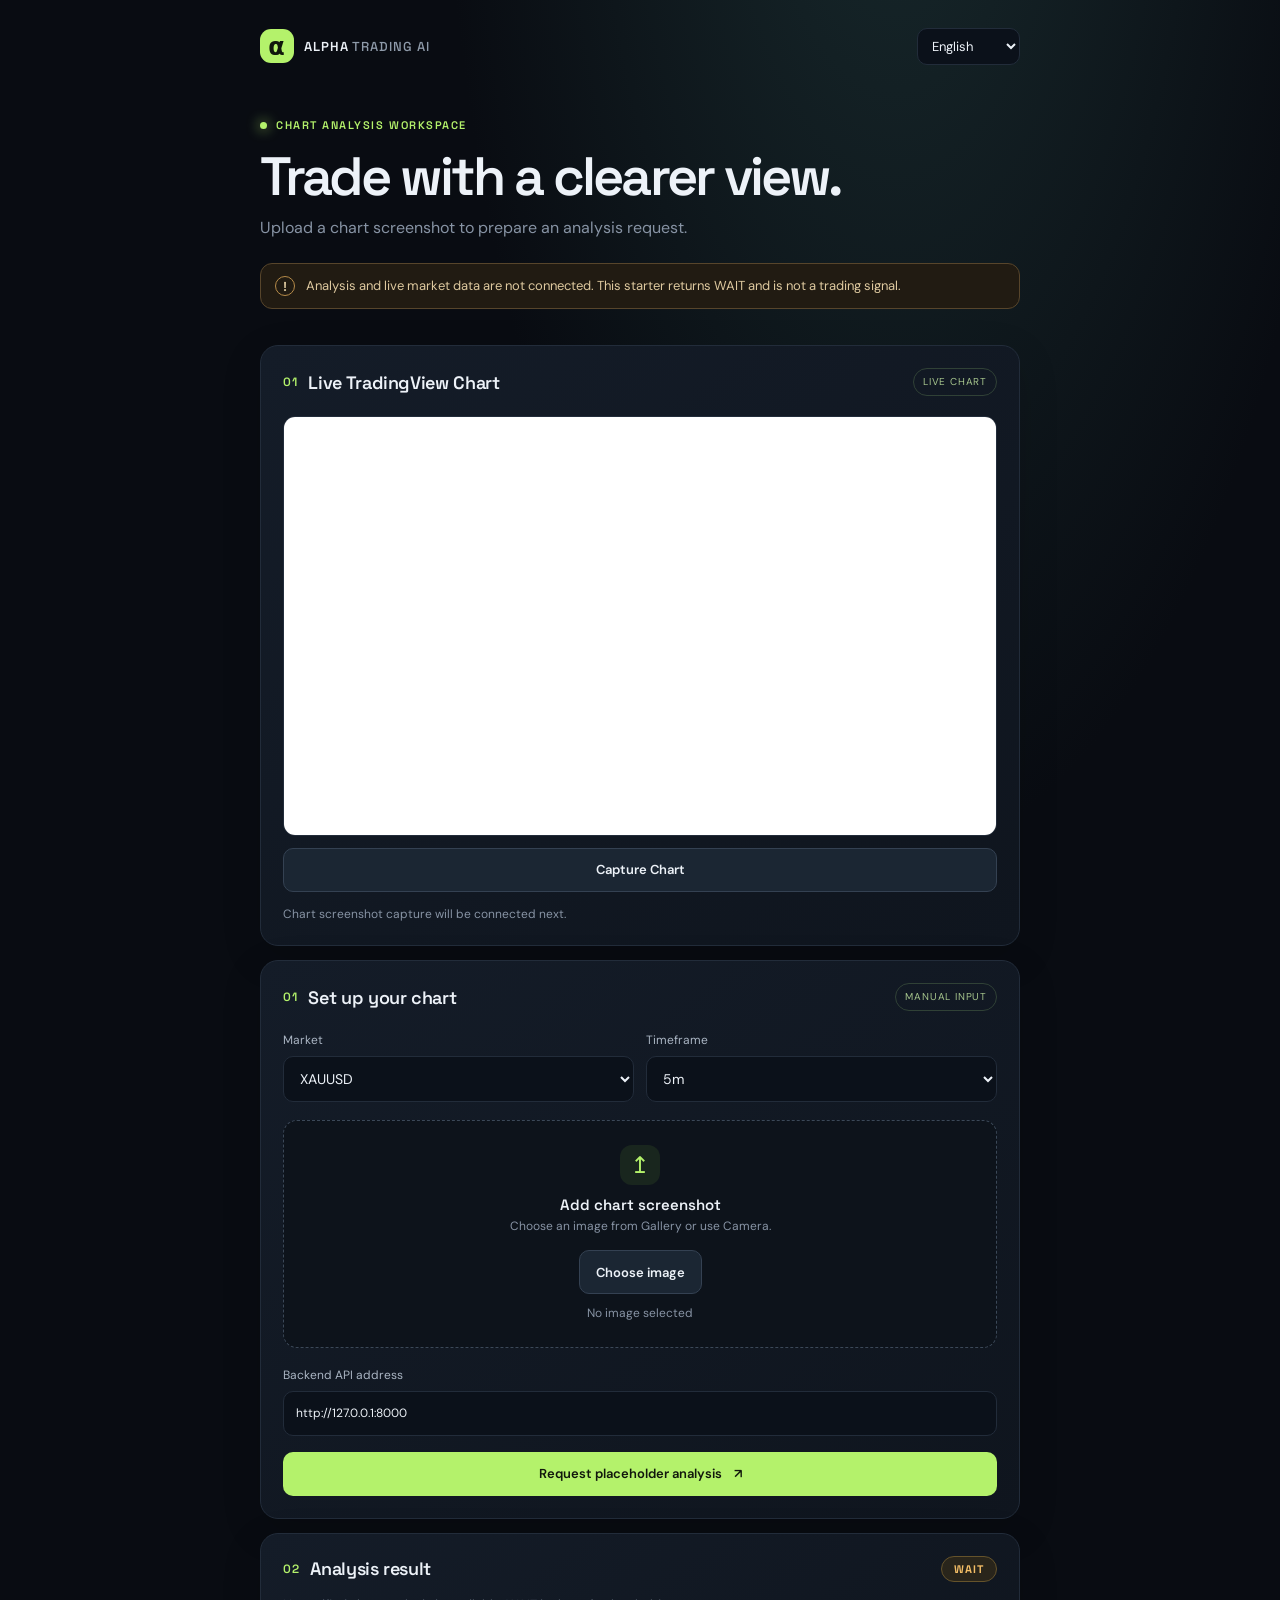
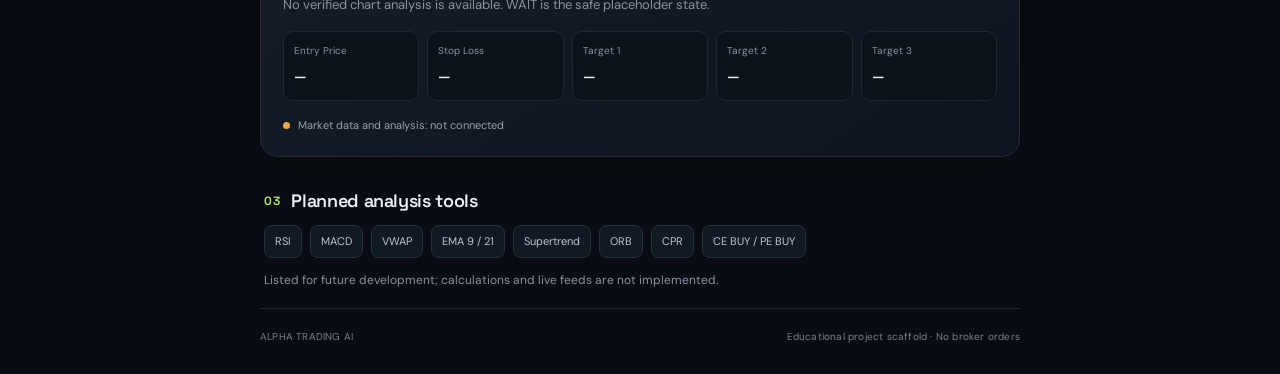
==== frontend/index.html @ 767ba47e "Add chart screenshot preview" ====
<!doctype html>
<html lang="en">
<head>
  <meta charset="utf-8">
  <meta name="viewport" content="width=device-width, initial-scale=1, viewport-fit=cover">
  <meta name="theme-color" content="#090c12">
  <meta name="description" content="ALPHA TRADING AI chart analysis starter interface">
  <title>ALPHA TRADING AI</title>
  <link rel="stylesheet" href="styles.css">
</head>
<body>
  <main class="shell">
    <header class="topbar">
      <a class="brand" href="#" aria-label="Alpha Trading AI home">
        <span class="brand-mark">α</span>
        <span>ALPHA <b>TRADING AI</b></span>
      </a>
      <label class="language-wrap">
        <span class="sr-only" data-i18n="language">Language</span>
        <select id="language" aria-label="Language">
          <option value="en">English</option>
          <option value="ta">தமிழ்</option>
        </select>
      </label>
    </header>

    <section class="hero">
      <div class="eyebrow">
        <span class="pulse"></span>
        <span data-i18n="workspace">CHART ANALYSIS WORKSPACE</span>
      </div>
      <h1 data-i18n="title">Trade with a clearer view.</h1>
      <p data-i18n="subtitle">Upload a chart screenshot to prepare an analysis request.</p>
      <div class="notice" role="note">
        <span class="notice-icon">!</span>
        <p data-i18n="disclaimer">Analysis and live market data are not connected. This starter returns WAIT and is not a trading signal.</p>
      </div>
    </section>

    <section class="panel" aria-labelledby="live-chart-title">
      <div class="section-heading">
        <div>
          <span class="step">01</span>
          <h2 id="live-chart-title">Live TradingView Chart</h2>
        </div>
        <span class="tag">LIVE CHART</span>
      </div>
      <div class="chart-frame">
        <iframe id="live-chart" title="Live TradingView Chart"
          src="https://www.tradingview.com/widgetembed/?symbol=OANDA%3AXAUUSD&interval=5&timezone=Asia%2FKolkata&theme=dark&style=1&locale=en&hide_top_toolbar=false&allow_symbol_change=false&save_image=false"
          loading="lazy" allowfullscreen></iframe>
      </div>
      <button id="capture-chart" class="button secondary" type="button" data-i18n="captureChart">
        📸 Capture Chart
      </button>
      <p id="capture-message" class="muted">Chart screenshot capture will be connected next.</p>
    </section>

    <section class="panel" aria-labelledby="setup-title">
      <div class="section-heading">
        <div>
          <span class="step">01</span>
          <h2 id="setup-title" data-i18n="setup">Set up your chart</h2>
        </div>
        <span class="tag" data-i18n="manual">MANUAL INPUT</span>
      </div>
      <div class="fields">
        <label class="field">
          <span data-i18n="market">Market</span>
          <select id="market">
            <option>XAUUSD</option>
            <option>EURUSD</option>
            <option>GBPUSD</option>
            <option>NIFTY</option>
            <option>BANKNIFTY</option>
            <option>SENSEX</option>
          </select>
        </label>
        <label class="field">
          <span data-i18n="timeframe">Timeframe</span>
          <select id="timeframe">
            <option>5m</option>
            <option>15m</option>
            <option>30m</option>
            <option>1h</option>
          </select>
        </label>
      </div>

      <div class="upload-area">
        <input id="chart-file" type="file" accept="image/png,image/jpeg,image/gif,image/webp" capture="environment" hidden>
        <div class="upload-icon" aria-hidden="true">↥</div>
        <h3 data-i18n="uploadTitle">Add chart screenshot</h3>
        <p data-i18n="uploadDesc">Choose an image from Gallery or use Camera.</p>
        <button id="choose-file" class="button secondary" type="button" data-i18n="chooseImage">Choose image</button>
        <p id="file-name" class="file-name" aria-live="polite" data-i18n="noImage">No image selected</p>
        <img id="image-preview" alt="Chart screenshot preview" hidden style="width:100%;max-height:360px;object-fit:contain;margin-top:12px;border-radius:12px;">
      </div>

      <label class="field api-field">
        <span data-i18n="apiAddress">Backend API address</span>
        <input id="api-url" type="url" value="http://127.0.0.1:8000" autocomplete="url" spellcheck="false">
      </label>
      <button id="analyze" class="button primary" type="button">
        <span data-i18n="analyze">Request placeholder analysis</span>
        <span aria-hidden="true">↗</span>
      </button>
      <p id="request-message" class="request-message" role="status" aria-live="polite"></p>
    </section>

    <section class="panel" aria-labelledby="result-title">
      <div class="section-heading">
        <div>
          <span class="step">02</span>
          <h2 id="result-title" data-i18n="result">Analysis result</h2>
        </div>
        <span id="signal" class="signal">WAIT</span>
      </div>
      <p id="result-note" class="result-note" data-i18n="waitNote">No verified chart analysis is available. WAIT is the safe placeholder state.</p>
      <div class="levels">
        <div><span data-i18n="entry">Entry Price</span><strong id="entry">—</strong></div>
        <div><span data-i18n="stop">Stop Loss</span><strong id="stop">—</strong></div>
        <div><span data-i18n="target1">Target 1</span><strong id="target1">—</strong></div>
        <div><span data-i18n="target2">Target 2</span><strong id="target2">—</strong></div>
        <div><span data-i18n="target3">Target 3</span><strong id="target3">—</strong></div>
      </div>
      <div class="connection-state">
        <span class="state-dot"></span>
        <span data-i18n="notConnected">Market data and analysis: not connected</span>
      </div>
    </section>

    <section class="features">
      <div class="section-heading">
        <div>
          <span class="step">03</span>
          <h2 data-i18n="planned">Planned analysis tools</h2>
        </div>
      </div>
      <div class="feature-list">
        <span>RSI</span>
        <span>MACD</span>
        <span>VWAP</span>
        <span>EMA 9 / 21</span>
        <span>Supertrend</span>
        <span>ORB</span>
        <span>CPR</span>
        <span data-i18n="options">CE BUY / PE BUY</span>
      </div>
      <p class="muted" data-i18n="plannedNote">Listed for future development; calculations and live feeds are not implemented.</p>
    </section>

    <footer>
      <span>ALPHA TRADING AI</span>
      <span data-i18n="footer">Educational project scaffold · No broker orders</span>
    </footer>
  </main>
  <script src="app.js"></script>
</body>
</html>
---- frontend/styles.css ----
@import url('https://fonts.googleapis.com/css2?family=DM+Sans:wght@400;500;600;700&family=Space+Grotesk:wght@400;500;600;700&display=swap');

:root {
  color-scheme: dark;
  --bg: #090c12;
  --line: #222c3a;
  --text: #edf2f8;
  --muted: #8793a4;
  --accent: #b4f26b;
  --warning: #f2bd66;
  --font: 'DM Sans', system-ui, sans-serif;
  --display: 'Space Grotesk', var(--font);
}

* { box-sizing: border-box; }
body { min-height: 100vh; margin: 0; color: var(--text); background: radial-gradient(ellipse at 70% -15%, #182a2d 0, transparent 36%), var(--bg); font: 15px/1.55 var(--font); }
.shell { width: min(100% - 32px, 760px); margin: 0 auto; padding: 22px 0 30px; }
.topbar { height: 48px; display: flex; align-items: center; justify-content: space-between; }
.brand { display: flex; gap: 10px; align-items: center; color: var(--text); text-decoration: none; font: 600 13px var(--display); letter-spacing: .07em; }
.brand b { color: #8f9baa; font-weight: 500; }
.brand-mark { display: grid; place-items: center; width: 34px; height: 34px; border-radius: 11px; background: var(--accent); color: #10170c; font: 700 24px var(--display); }
select, input { width: 100%; padding: 12px; color: var(--text); background: #0b111a; border: 1px solid var(--line); border-radius: 10px; font: inherit; outline: none; }
select:focus, input:focus, button:focus-visible { border-color: var(--accent); outline: 2px solid #b4f26b44; outline-offset: 2px; }
.language-wrap select { width: auto; padding: 8px 30px 8px 10px; font-size: 13px; }
.hero { padding: 48px 0 22px; }
.eyebrow { display: flex; align-items: center; gap: 9px; color: var(--accent); font: 600 11px var(--display); letter-spacing: .14em; }
.pulse { width: 7px; height: 7px; background: var(--accent); border-radius: 50%; box-shadow: 0 0 13px var(--accent); }
h1, h2, h3, p { margin-top: 0; }
h1 { max-width: 620px; margin: 16px 0 10px; font: 600 clamp(34px, 7vw, 54px)/1.08 var(--display); letter-spacing: -.055em; }
.hero > p { margin-bottom: 22px; color: var(--muted); font-size: 16px; }
.notice { display: flex; gap: 11px; align-items: flex-start; padding: 12px 14px; color: #dec99f; background: #211b12; border: 1px solid #57452b; border-radius: 12px; font-size: 13px; }
.notice p { margin: 0; }
.notice-icon { display: grid; flex: 0 0 20px; place-items: center; height: 20px; border: 1px solid #b68b49; border-radius: 50%; font-weight: 700; }
.panel { margin: 14px 0; padding: 22px; background: linear-gradient(145deg, #141c28, #0f151e); border: 1px solid var(--line); border-radius: 18px; box-shadow: 0 12px 40px #0002; }
.section-heading { display: flex; align-items: center; justify-content: space-between; gap: 12px; margin-bottom: 20px; }
.section-heading > div { display: flex; align-items: center; gap: 11px; }
.section-heading h2 { margin: 0; font: 600 18px var(--display); letter-spacing: -.02em; }
.step { color: var(--accent); font: 600 12px var(--display); letter-spacing: .06em; }
.tag { padding: 5px 9px; color: #a6c58d; border: 1px solid #304136; border-radius: 20px; font-size: 10px; letter-spacing: .08em; }
.fields { display: grid; grid-template-columns: 1fr 1fr; gap: 12px; }
.field { display: grid; gap: 7px; color: #aab5c3; font-size: 12px; }
.field select, .field input { font-size: 14px; }
.upload-area { margin: 18px 0; padding: 24px 16px; text-align: center; background: #0d131b; border: 1px dashed #3b4858; border-radius: 14px; }
.upload-icon { display: grid; place-items: center; width: 40px; height: 40px; margin: 0 auto 10px; color: var(--accent); background: #19261e; border-radius: 12px; font-size: 23px; }
.upload-area h3 { margin: 0 0 3px; font: 600 15px var(--display); }
.upload-area > p { margin: 0 0 14px; color: var(--muted); font-size: 12px; }
.button { min-height: 44px; padding: 0 16px; border: 0; border-radius: 10px; font: 600 13px var(--font); cursor: pointer; }
.secondary { color: var(--text); background: #1b2633; border: 1px solid #344152; }
.primary { display: flex; width: 100%; align-items: center; justify-content: center; gap: 12px; margin-top: 16px; color: #11170c; background: var(--accent); }
.primary:disabled { opacity: .65; cursor: wait; }
.file-name { margin: 10px 0 0 !important; overflow-wrap: anywhere; }
.api-field { margin-top: 16px; }
.api-field input { font-size: 12px; }
.request-message { margin: 8px 0 0; color: var(--warning); font-size: 12px; }
.request-message:empty { display: none; }
.signal { padding: 5px 12px; color: var(--warning); background: #29251b; border: 1px solid #65532b; border-radius: 20px; font: 700 11px var(--display); letter-spacing: .1em; }
.result-note { margin: -7px 0 16px; color: var(--muted); font-size: 13px; }
.levels { display: grid; grid-template-columns: repeat(5, 1fr); gap: 8px; }
.levels > div { min-width: 0; padding: 12px 10px; background: #0c121a; border: 1px solid #1e2935; border-radius: 10px; }
.levels span { display: block; margin-bottom: 7px; color: var(--muted); font-size: 10px; line-height: 1.4; }
.levels strong { font: 600 14px var(--display); }
.connection-state { display: flex; align-items: center; gap: 8px; margin-top: 16px; color: #94a0ad; font-size: 11px; }
.state-dot { width: 7px; height: 7px; background: #e8a94b; border-radius: 50%; }
.features { padding: 18px 4px; }
.features .section-heading { margin-bottom: 13px; }
.feature-list { display: flex; flex-wrap: wrap; gap: 8px; }
.feature-list span { padding: 7px 10px; color: #bbc6d2; background: #111923; border: 1px solid #26313e; border-radius: 8px; font-size: 11px; }
.muted { margin: 13px 0 0; color: var(--muted); font-size: 12px; }
footer { display: flex; justify-content: space-between; gap: 10px; padding-top: 20px; color: #758191; border-top: 1px solid #202834; font-size: 10px; letter-spacing: .02em; }
.sr-only { position: absolute; width: 1px; height: 1px; padding: 0; margin: -1px; overflow: hidden; clip: rect(0, 0, 0, 0); white-space: nowrap; border: 0; }

@media (max-width: 560px) {
  .shell { width: min(100% - 24px, 760px); padding-top: 12px; }
  .hero { padding-top: 38px; }
  .panel { padding: 17px; border-radius: 15px; }
  .section-heading h2 { font-size: 16px; }
  .fields { gap: 9px; }
  .levels { grid-template-columns: repeat(2, 1fr); }
  .levels > div:last-child { grid-column: span 2; }
  footer { flex-direction: column; }
  .upload-area { padding: 21px 12px; }
}

@media (prefers-reduced-motion: no-preference) {
  button { transition: filter .15s, transform .15s; }
  button:hover { filter: brightness(1.08); }
  button:active { transform: translateY(1px); }
}

/* Live TradingView chart */
.chart-frame {
  width: 100%;
  height: 420px;
  overflow: hidden;
  border: 1px solid var(--line);
  border-radius: 12px;
  background: #0b111a;
}
.chart-frame iframe {
  width: 100%;
  height: 100%;
  border: 0;
}
#capture-chart {
  width: 100%;
  margin-top: 12px;
}
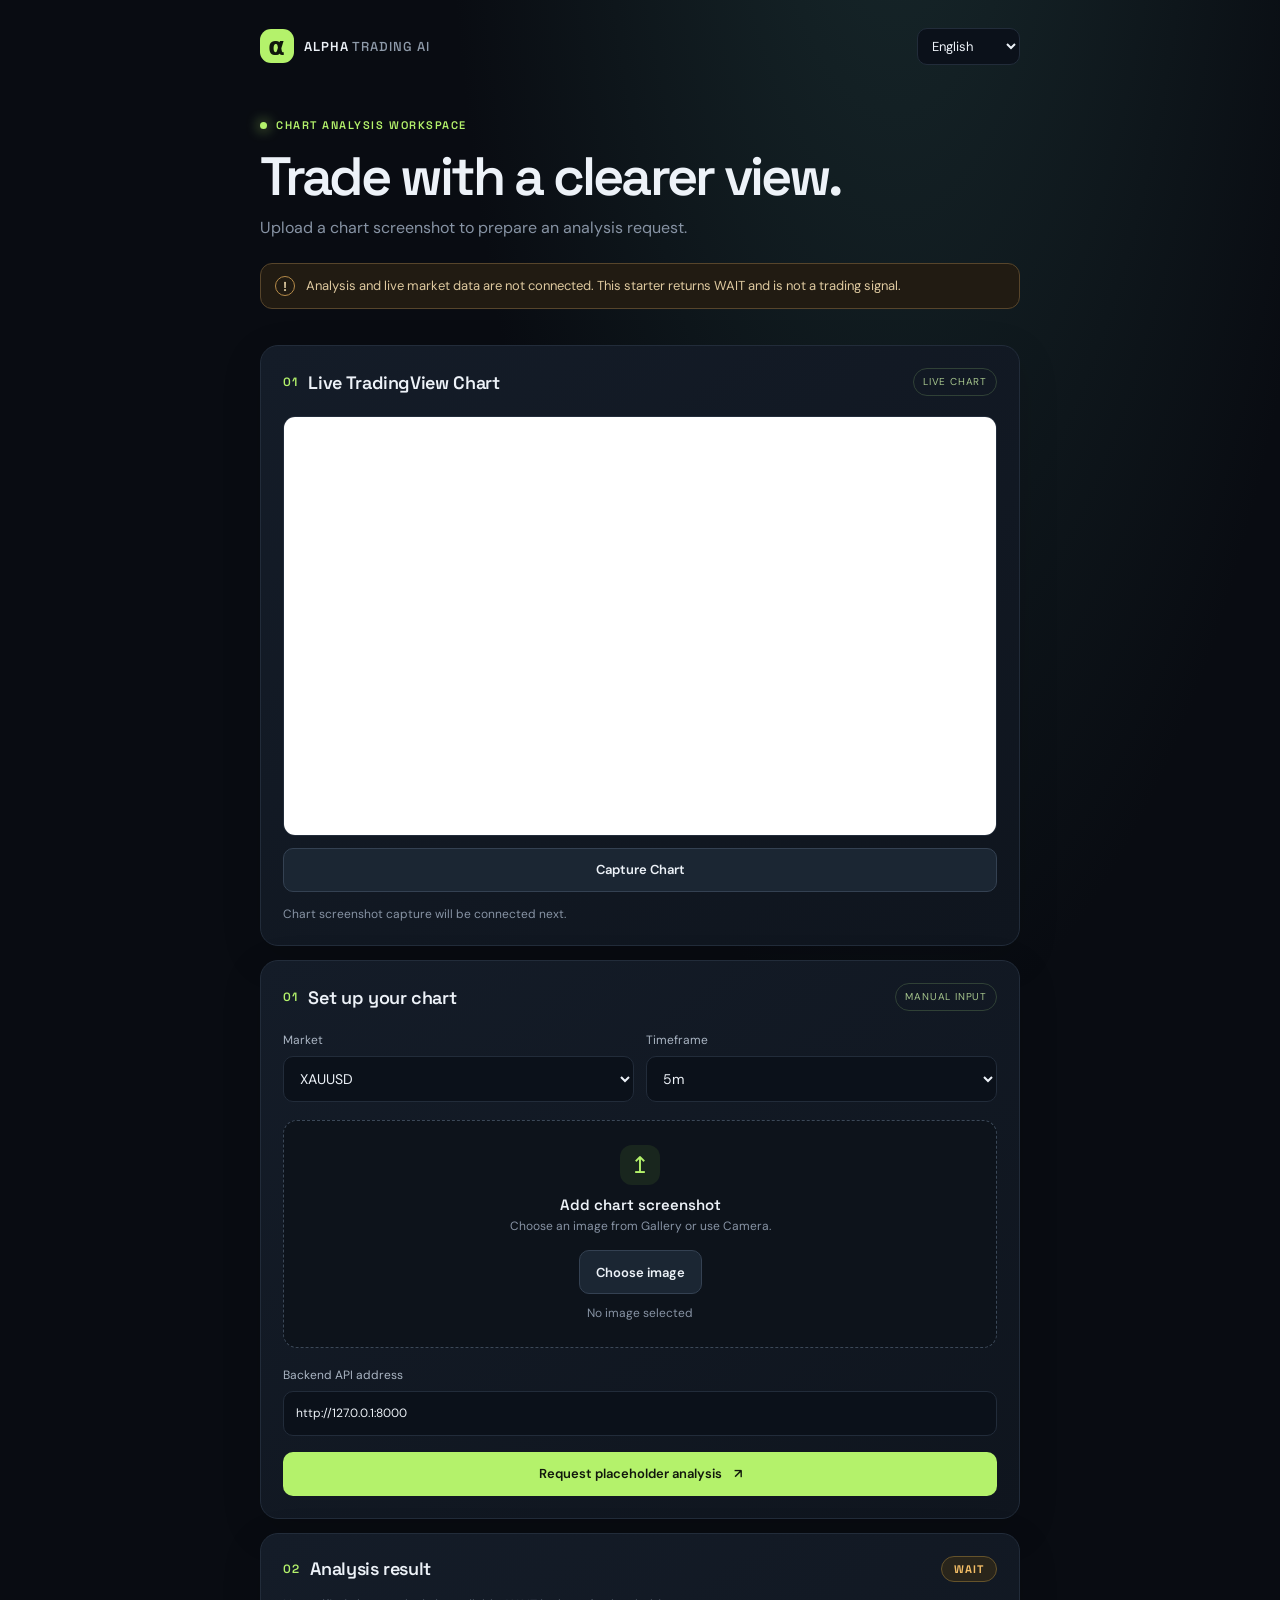
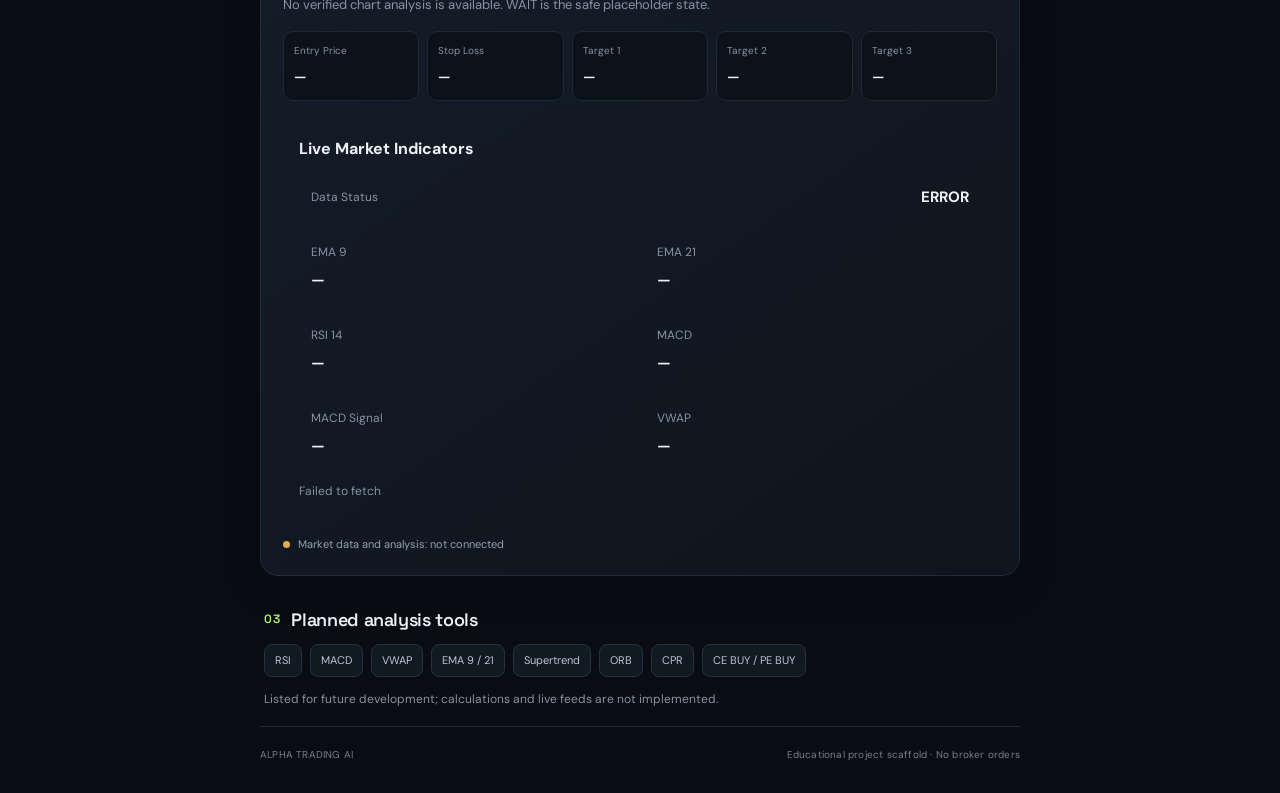
==== commit 2a80e8c5: "Add live market indicators dashboard" ====
--- a/frontend/index.html
+++ b/frontend/index.html
@@ -124,6 +124,22 @@
         <div><span data-i18n="target2">Target 2</span><strong id="target2">—</strong></div>
         <div><span data-i18n="target3">Target 3</span><strong id="target3">—</strong></div>
       </div>
+      <div class="live-indicators" aria-live="polite">
+        <h3>Live Market Indicators</h3>
+        <div class="indicator-status">
+          <span>Data Status</span>
+          <strong id="market-status">NOT CHECKED</strong>
+        </div>
+        <div class="indicator-grid">
+          <div><span>EMA 9</span><strong id="ema9">—</strong></div>
+          <div><span>EMA 21</span><strong id="ema21">—</strong></div>
+          <div><span>RSI 14</span><strong id="rsi14">—</strong></div>
+          <div><span>MACD</span><strong id="macd">—</strong></div>
+          <div><span>MACD Signal</span><strong id="macd-signal">—</strong></div>
+          <div><span>VWAP</span><strong id="vwap">—</strong></div>
+        </div>
+        <p id="market-data-note" class="muted">Waiting for market data...</p>
+      </div>
       <div class="connection-state">
         <span class="state-dot"></span>
         <span data-i18n="notConnected">Market data and analysis: not connected</span>
--- a/frontend/styles.css
+++ b/frontend/styles.css
@@ -105,3 +105,59 @@
   width: 100%;
   margin-top: 12px;
 }
+
+.live-indicators {
+  margin: 20px 0;
+  padding: 16px;
+  border: 1px solid var(--border);
+  border-radius: 14px;
+  background: var(--panel);
+}
+
+.live-indicators h3 {
+  margin: 0 0 14px;
+  font-size: 16px;
+}
+
+.indicator-status {
+  display: flex;
+  justify-content: space-between;
+  align-items: center;
+  padding: 10px 12px;
+  margin-bottom: 12px;
+  border-radius: 9px;
+  background: var(--surface);
+}
+
+.indicator-grid {
+  display: grid;
+  grid-template-columns: repeat(2, minmax(0, 1fr));
+  gap: 10px;
+}
+
+.indicator-grid > div {
+  display: flex;
+  flex-direction: column;
+  gap: 7px;
+  padding: 12px;
+  border-radius: 9px;
+  background: var(--surface);
+}
+
+.indicator-grid span,
+.indicator-status span {
+  color: var(--muted);
+  font-size: 12px;
+}
+
+.indicator-grid strong,
+.indicator-status strong {
+  font-size: 15px;
+  overflow-wrap: anywhere;
+}
+
+#market-data-note {
+  margin: 12px 0 0;
+  font-size: 12px;
+  line-height: 1.5;
+}
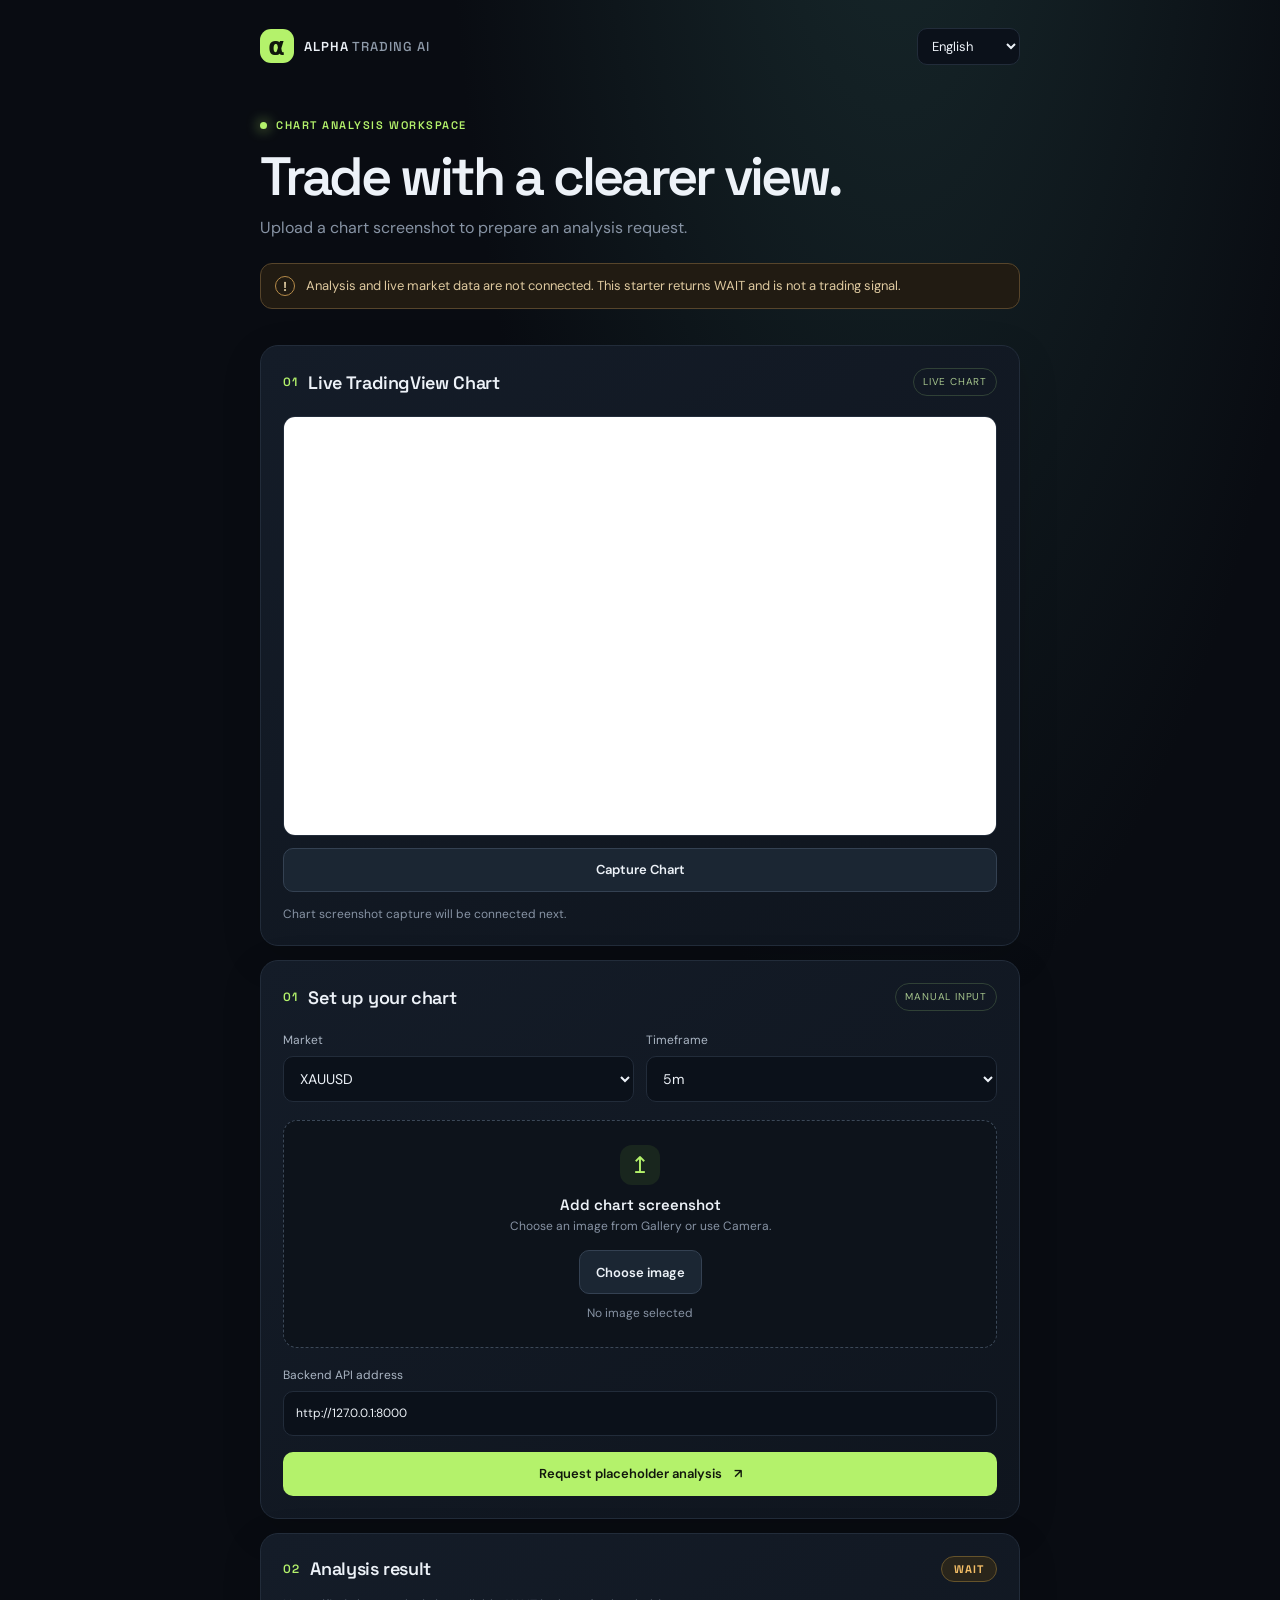
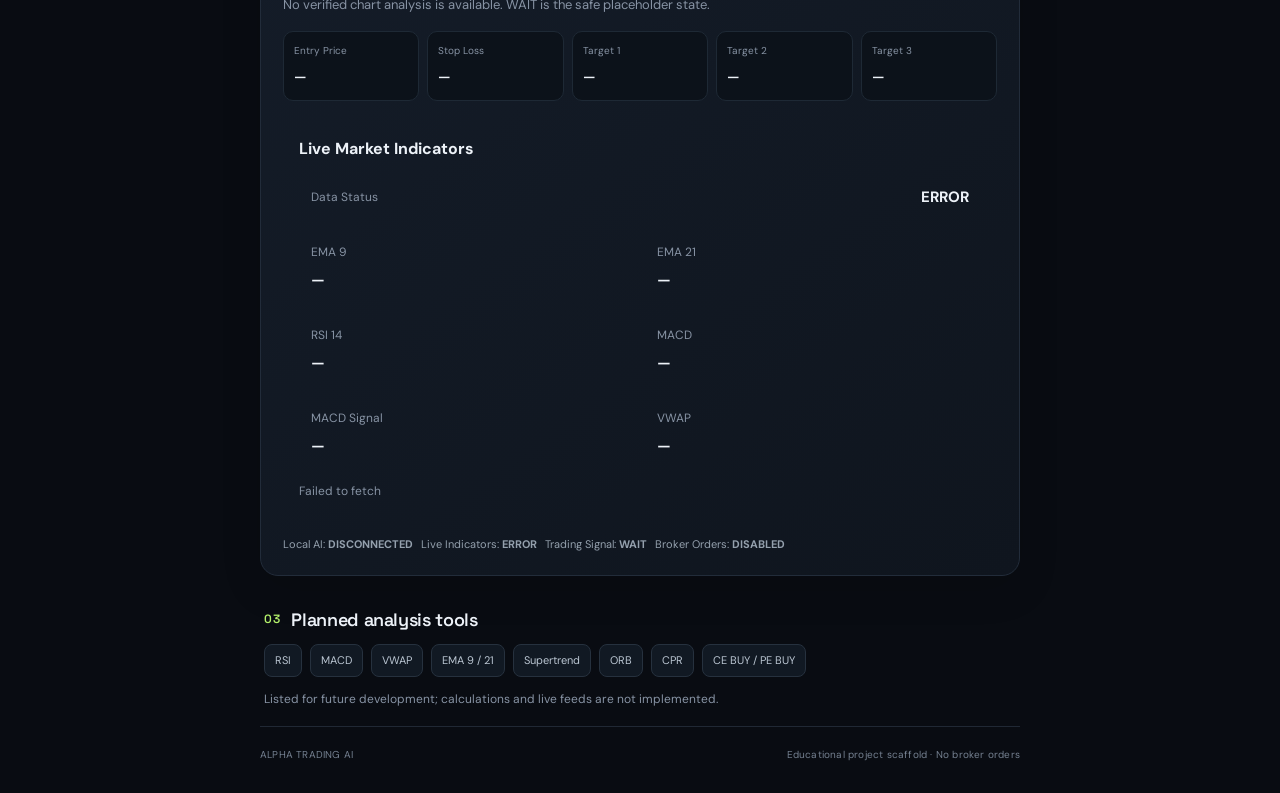
==== commit 96f37005: "Add live connection status panel" ====
--- a/frontend/index.html
+++ b/frontend/index.html
@@ -141,8 +141,10 @@
         <p id="market-data-note" class="muted">Waiting for market data...</p>
       </div>
       <div class="connection-state">
-        <span class="state-dot"></span>
-        <span data-i18n="notConnected">Market data and analysis: not connected</span>
+        <div>Local AI: <strong id="local-ai-status">CHECKING</strong></div>
+        <div>Live Indicators: <strong id="live-ai-status">NOT CHECKED</strong></div>
+        <div>Trading Signal: <strong id="signal-status">WAIT</strong></div>
+        <div>Broker Orders: <strong id="broker-status">DISABLED</strong></div>
       </div>
     </section>
 
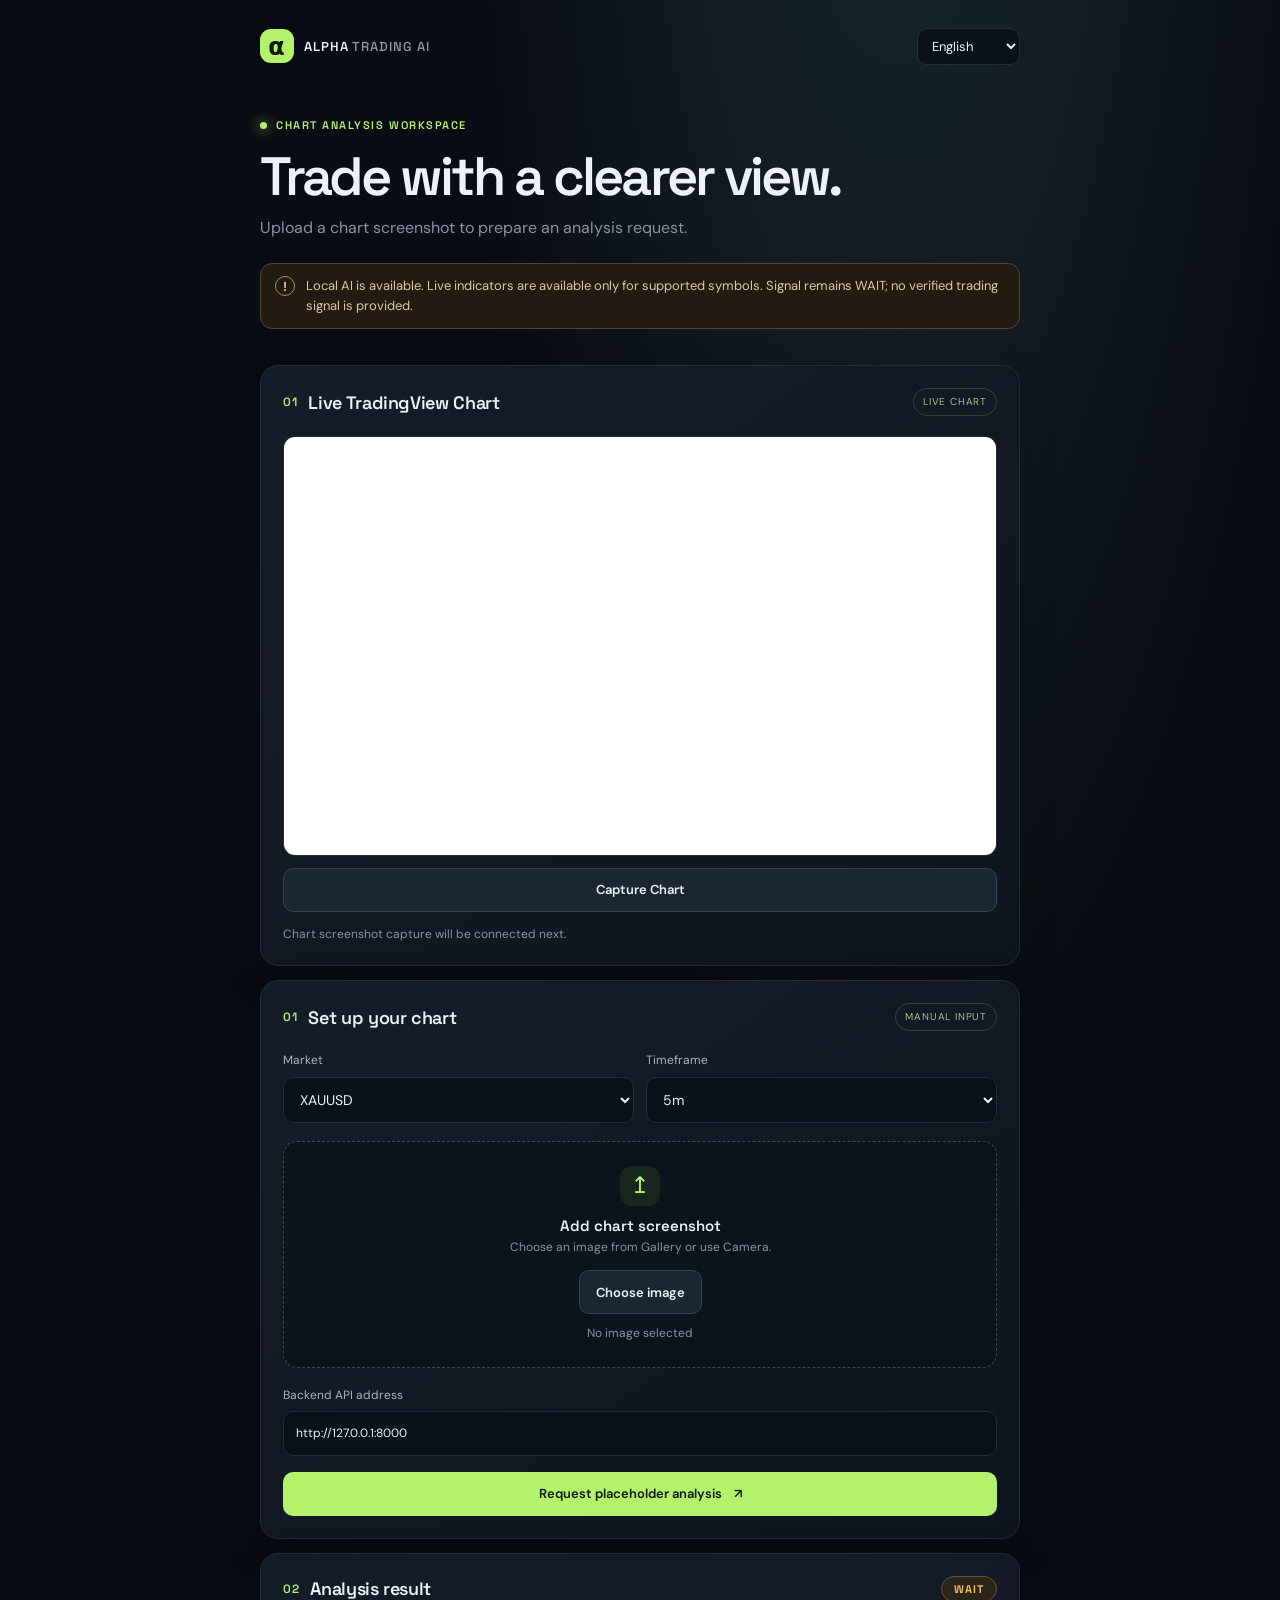
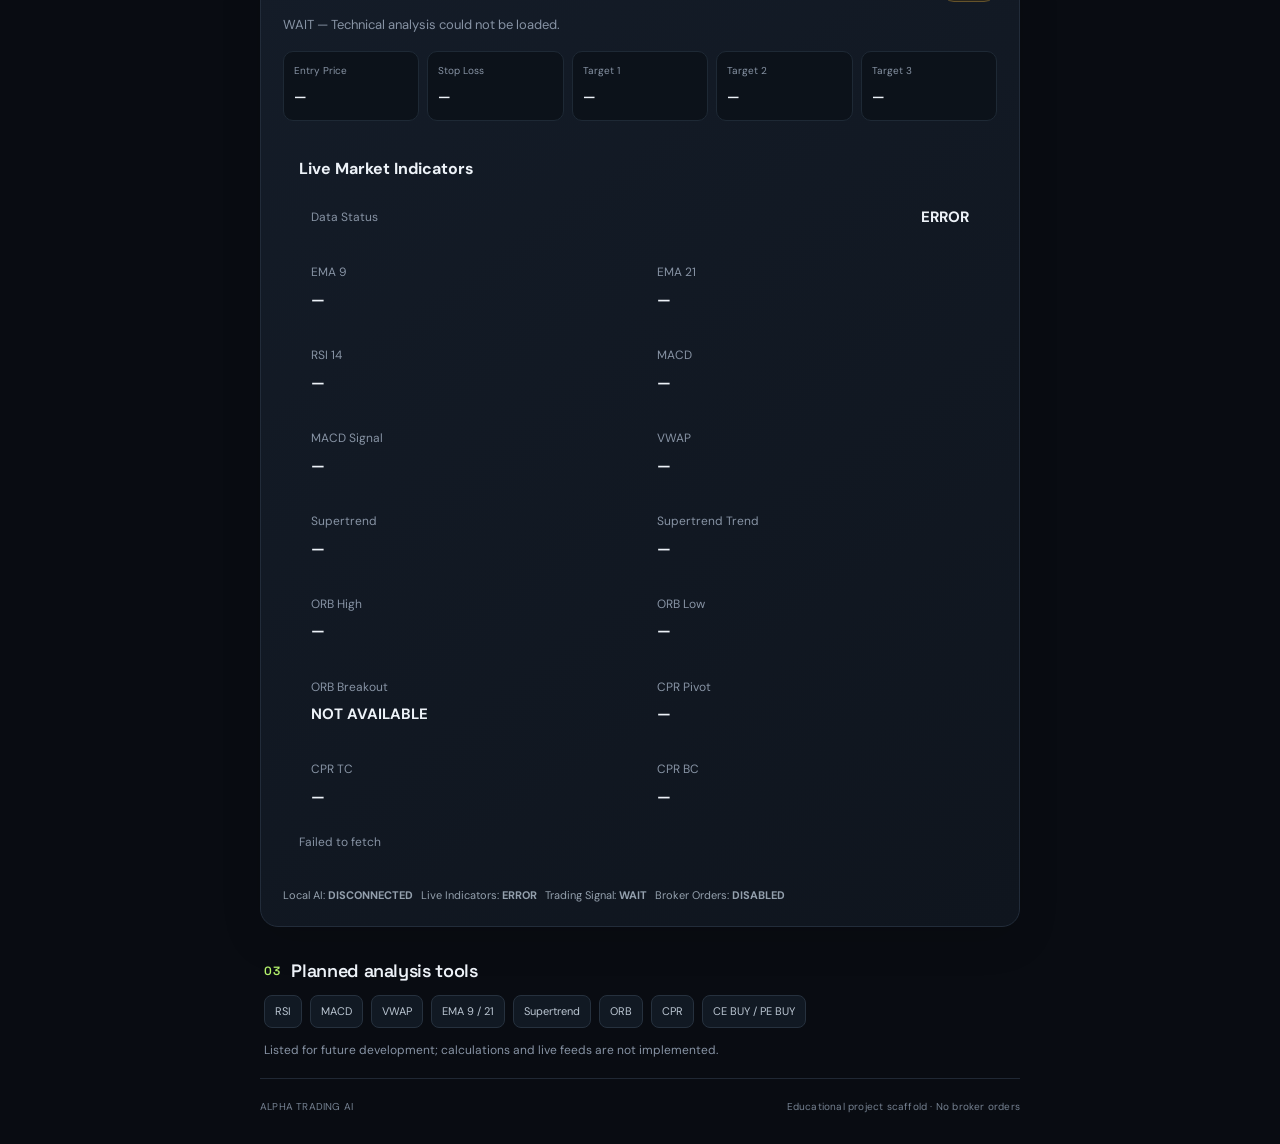
==== commit 04a91c07: "Focus UI on Forex and Gold and add Supertrend" ====
--- a/frontend/index.html
+++ b/frontend/index.html
@@ -71,9 +71,6 @@
             <option>XAUUSD</option>
             <option>EURUSD</option>
             <option>GBPUSD</option>
-            <option>NIFTY</option>
-            <option>BANKNIFTY</option>
-            <option>SENSEX</option>
           </select>
         </label>
         <label class="field">
@@ -137,6 +134,14 @@
           <div><span>MACD</span><strong id="macd">—</strong></div>
           <div><span>MACD Signal</span><strong id="macd-signal">—</strong></div>
           <div><span>VWAP</span><strong id="vwap">—</strong></div>
+          <div><span>Supertrend</span><strong id="supertrend">—</strong></div>
+          <div><span>Supertrend Trend</span><strong id="supertrend-trend">—</strong></div>
+          <div><span>ORB High</span><strong id="orb-high">—</strong></div>
+          <div><span>ORB Low</span><strong id="orb-low">—</strong></div>
+          <div><span>ORB Breakout</span><strong id="orb-breakout">NOT AVAILABLE</strong></div>
+          <div><span>CPR Pivot</span><strong id="cpr-pivot">—</strong></div>
+          <div><span>CPR TC</span><strong id="cpr-tc">—</strong></div>
+          <div><span>CPR BC</span><strong id="cpr-bc">—</strong></div>
         </div>
         <p id="market-data-note" class="muted">Waiting for market data...</p>
       </div>
@@ -165,7 +170,7 @@
         <span>CPR</span>
         <span data-i18n="options">CE BUY / PE BUY</span>
       </div>
-      <p class="muted" data-i18n="plannedNote">Listed for future development; calculations and live feeds are not implemented.</p>
+      <p class="muted" data-i18n="plannedNote">Supertrend calculation is available. ORB and CPR require verified Indian market data.</p>
     </section>
 
     <footer>
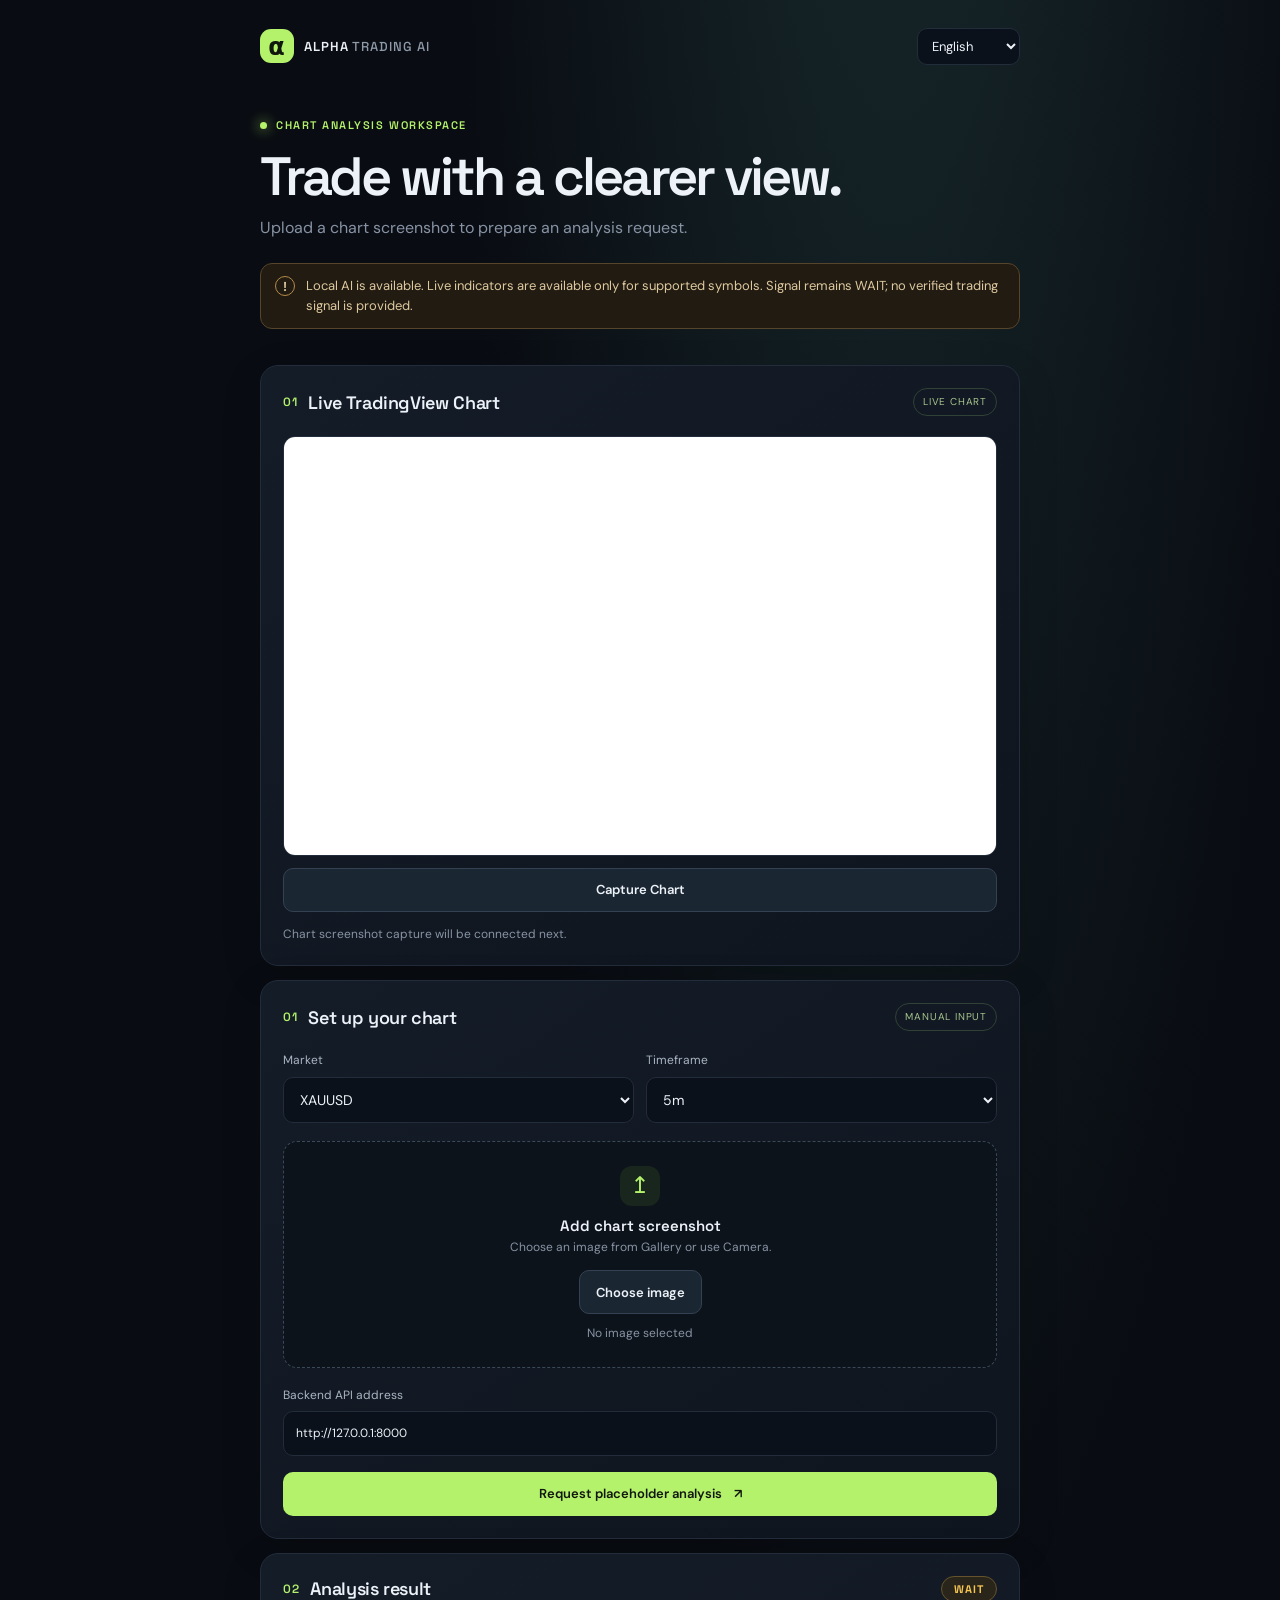
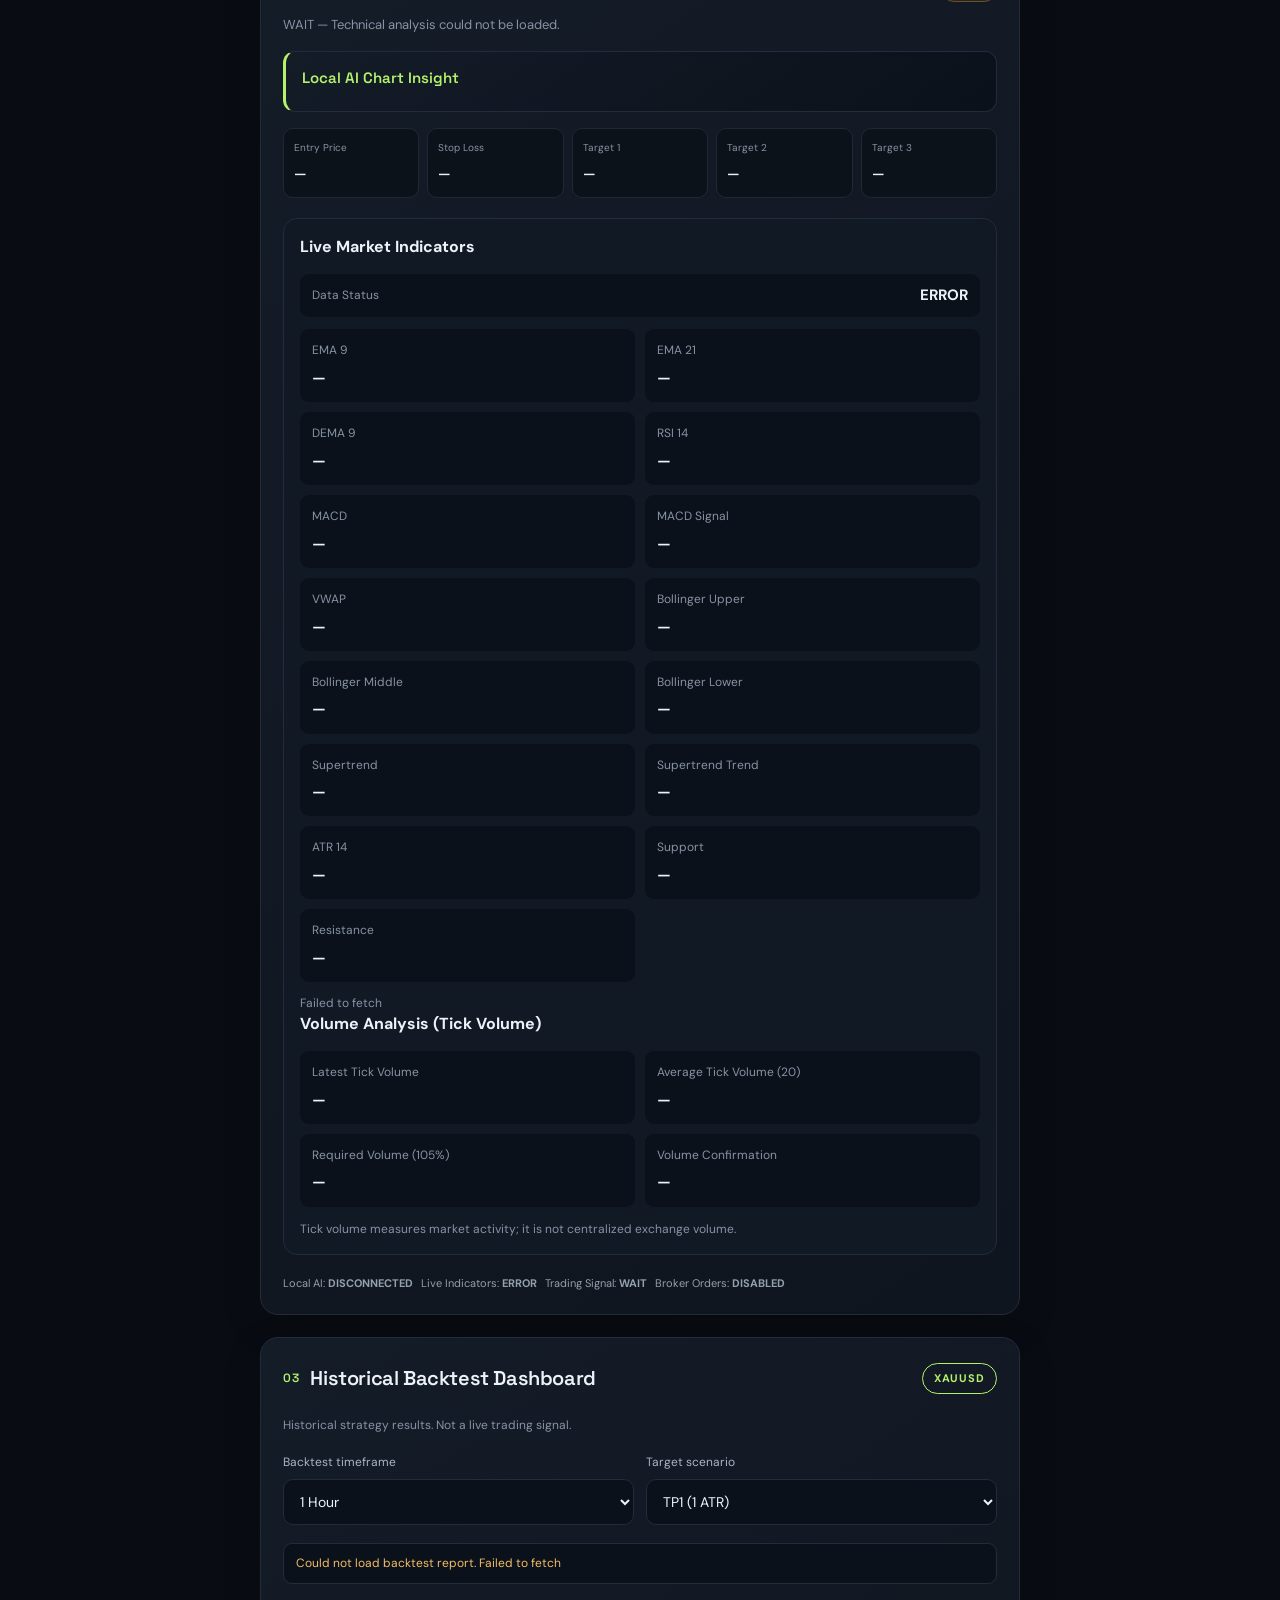
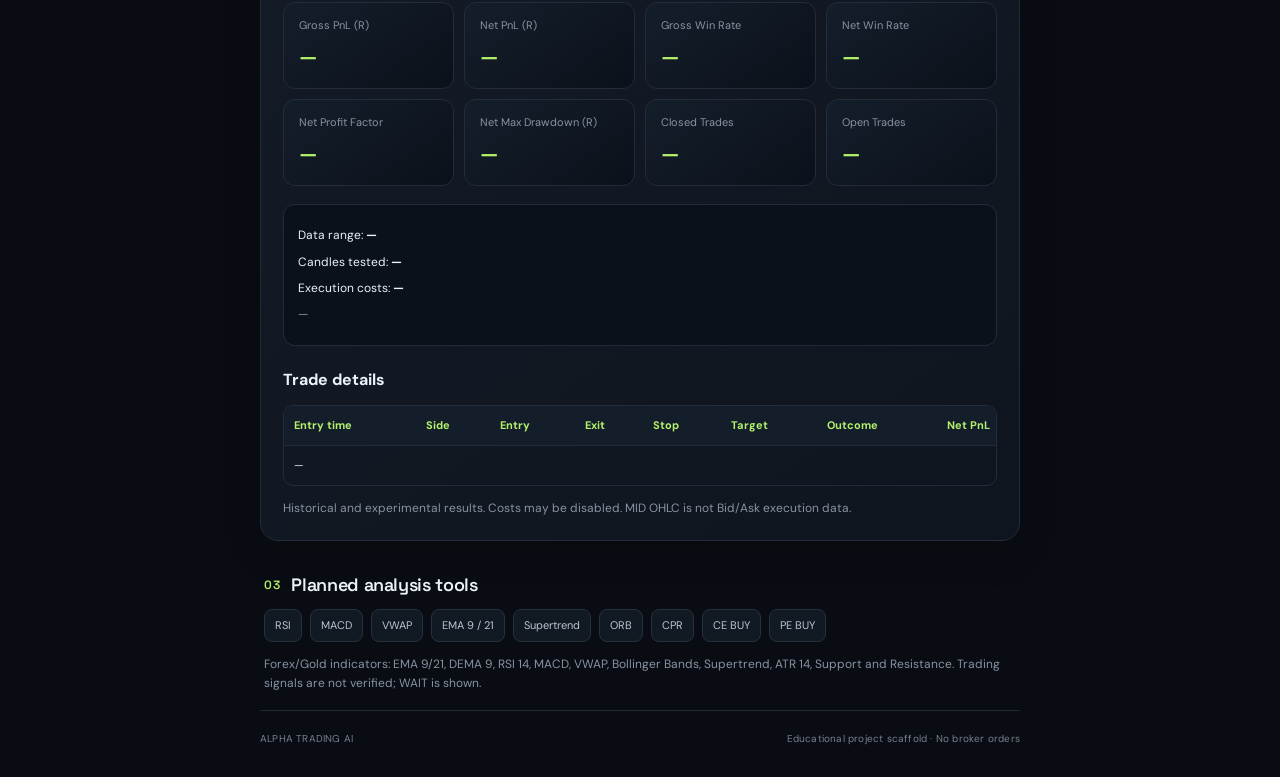
==== commit fcf21a4a: "Complete backtesting engine and improve Android chart capture" ====
--- a/frontend/index.html
+++ b/frontend/index.html
@@ -114,6 +114,10 @@
         <span id="signal" class="signal">WAIT</span>
       </div>
       <p id="result-note" class="result-note" data-i18n="waitNote">No verified chart analysis is available. WAIT is the safe placeholder state.</p>
+      <div class="vision-insight" aria-live="polite">
+        <h3>Local AI Chart Insight</h3>
+        <p id="vision-insight" hidden></p>
+      </div>
       <div class="levels">
         <div><span data-i18n="entry">Entry Price</span><strong id="entry">—</strong></div>
         <div><span data-i18n="stop">Stop Loss</span><strong id="stop">—</strong></div>
@@ -129,21 +133,32 @@
         </div>
         <div class="indicator-grid">
           <div><span>EMA 9</span><strong id="ema9">—</strong></div>
-          <div><span>EMA 21</span><strong id="ema21">—</strong></div>
-          <div><span>RSI 14</span><strong id="rsi14">—</strong></div>
-          <div><span>MACD</span><strong id="macd">—</strong></div>
-          <div><span>MACD Signal</span><strong id="macd-signal">—</strong></div>
-          <div><span>VWAP</span><strong id="vwap">—</strong></div>
-          <div><span>Supertrend</span><strong id="supertrend">—</strong></div>
-          <div><span>Supertrend Trend</span><strong id="supertrend-trend">—</strong></div>
-          <div><span>ORB High</span><strong id="orb-high">—</strong></div>
-          <div><span>ORB Low</span><strong id="orb-low">—</strong></div>
-          <div><span>ORB Breakout</span><strong id="orb-breakout">NOT AVAILABLE</strong></div>
-          <div><span>CPR Pivot</span><strong id="cpr-pivot">—</strong></div>
-          <div><span>CPR TC</span><strong id="cpr-tc">—</strong></div>
-          <div><span>CPR BC</span><strong id="cpr-bc">—</strong></div>
-        </div>
+<div><span>EMA 21</span><strong id="ema21">—</strong></div>
+<div><span>DEMA 9</span><strong id="dema9">—</strong></div>
+<div><span>RSI 14</span><strong id="rsi14">—</strong></div>
+<div><span>MACD</span><strong id="macd">—</strong></div>
+<div><span>MACD Signal</span><strong id="macd-signal">—</strong></div>
+<div><span>VWAP</span><strong id="vwap">—</strong></div>
+<div><span>Bollinger Upper</span><strong id="bb-upper">—</strong></div>
+<div><span>Bollinger Middle</span><strong id="bb-middle">—</strong></div>
+<div><span>Bollinger Lower</span><strong id="bb-lower">—</strong></div>
+<div><span>Supertrend</span><strong id="supertrend">—</strong></div>
+<div><span>Supertrend Trend</span><strong id="supertrend-trend">—</strong></div>
+<div><span>ATR 14</span><strong id="atr14">—</strong></div>
+<div><span>Support</span><strong id="support">—</strong></div>
+<div><span>Resistance</span><strong id="resistance">—</strong></div>
+</div>
         <p id="market-data-note" class="muted">Waiting for market data...</p>
+        <div class="volume-analysis">
+          <h3>Volume Analysis (Tick Volume)</h3>
+          <div class="indicator-grid">
+            <div><span>Latest Tick Volume</span><strong id="latest-tick-volume">—</strong></div>
+            <div><span>Average Tick Volume (20)</span><strong id="average-tick-volume">—</strong></div>
+            <div><span>Required Volume (105%)</span><strong id="required-tick-volume">—</strong></div>
+            <div><span>Volume Confirmation</span><strong id="volume-confirmation">—</strong></div>
+          </div>
+          <p class="muted">Tick volume measures market activity; it is not centralized exchange volume.</p>
+        </div>
       </div>
       <div class="connection-state">
         <div>Local AI: <strong id="local-ai-status">CHECKING</strong></div>
@@ -151,6 +166,80 @@
         <div>Trading Signal: <strong id="signal-status">WAIT</strong></div>
         <div>Broker Orders: <strong id="broker-status">DISABLED</strong></div>
       </div>
+    </section>
+
+
+    <section class="panel backtest-panel" id="backtest-panel" aria-labelledby="backtest-title">
+      <div class="section-heading">
+        <div>
+          <span class="step">03</span>
+          <h2 id="backtest-title" data-i18n="backtestTitle">Historical Backtest Dashboard</h2>
+        </div>
+        <span class="tag">XAUUSD</span>
+      </div>
+
+      <p class="muted" data-i18n="backtestIntro">Historical strategy results. Not a live trading signal.</p>
+
+      <div class="fields">
+        <label class="field">
+          <span data-i18n="backtestTimeframe">Backtest timeframe</span>
+          <select id="backtest-interval">
+            <option value="1h">1 Hour</option>
+            <option value="4h">4 Hours</option>
+            <option value="1d">1 Day</option>
+          </select>
+        </label>
+        <label class="field">
+          <span data-i18n="backtestTarget">Target scenario</span>
+          <select id="backtest-target">
+            <option value="target1">TP1 (1 ATR)</option>
+            <option value="target2">TP2 (2 ATR)</option>
+            <option value="target3">TP3 (3 ATR)</option>
+          </select>
+        </label>
+      </div>
+
+      <p id="backtest-status" class="request-message" role="status" aria-live="polite">Loading backtest report...</p>
+
+      <div class="backtest-grid">
+        <div><span data-i18n="grossPnl">Gross PnL (R)</span><strong id="bt-gross-pnl">—</strong></div>
+        <div><span data-i18n="netPnl">Net PnL (R)</span><strong id="bt-net-pnl">—</strong></div>
+        <div><span data-i18n="grossWinRate">Gross Win Rate</span><strong id="bt-gross-win-rate">—</strong></div>
+        <div><span data-i18n="netWinRate">Net Win Rate</span><strong id="bt-net-win-rate">—</strong></div>
+        <div><span data-i18n="netProfitFactor">Net Profit Factor</span><strong id="bt-profit-factor">—</strong></div>
+        <div><span data-i18n="netDrawdown">Net Max Drawdown (R)</span><strong id="bt-drawdown">—</strong></div>
+        <div><span data-i18n="closedTrades">Closed Trades</span><strong id="bt-closed-trades">—</strong></div>
+        <div><span data-i18n="openTrades">Open Trades</span><strong id="bt-open-trades">—</strong></div>
+      </div>
+
+      <div class="backtest-meta">
+        <p><span data-i18n="dataRange">Data range</span>: <strong id="bt-data-range">—</strong></p>
+        <p><span data-i18n="candlesTested">Candles tested</span>: <strong id="bt-candles">—</strong></p>
+        <p><span data-i18n="costStatus">Execution costs</span>: <strong id="bt-cost-status">—</strong></p>
+        <p id="bt-cost-details" class="muted">—</p>
+      </div>
+
+      <h3 class="backtest-trades-title" data-i18n="tradeDetails">Trade details</h3>
+      <div class="backtest-table-wrap">
+        <table class="backtest-table">
+          <thead>
+            <tr>
+              <th data-i18n="tradeTime">Entry time</th>
+              <th data-i18n="tradeSide">Side</th>
+              <th data-i18n="tradeEntry">Entry</th>
+              <th data-i18n="tradeExit">Exit</th>
+              <th data-i18n="tradeStop">Stop</th>
+              <th data-i18n="tradeTarget">Target</th>
+              <th data-i18n="tradeOutcome">Outcome</th>
+              <th data-i18n="tradeNetPnl">Net PnL</th>
+            </tr>
+          </thead>
+          <tbody id="backtest-trades-body">
+            <tr><td colspan="8">—</td></tr>
+          </tbody>
+        </table>
+      </div>
+      <p class="muted" data-i18n="backtestDisclaimer">Backtest results are historical and experimental. Costs may be disabled. MID OHLC is not Bid/Ask execution data.</p>
     </section>
 
     <section class="features">
@@ -168,9 +257,10 @@
         <span>Supertrend</span>
         <span>ORB</span>
         <span>CPR</span>
-        <span data-i18n="options">CE BUY / PE BUY</span>
-      </div>
-      <p class="muted" data-i18n="plannedNote">Supertrend calculation is available. ORB and CPR require verified Indian market data.</p>
+        <span>CE BUY</span>
+        <span>PE BUY</span>
+      </div>
+      <p class="muted" data-i18n="plannedNote">Forex/Gold technical indicators are informational only. No verified trading signal is provided.</p>
     </section>
 
     <footer>
--- a/frontend/styles.css
+++ b/frontend/styles.css
@@ -4,6 +4,9 @@
   color-scheme: dark;
   --bg: #090c12;
   --line: #222c3a;
+  --border: #222c3a;
+  --panel: #111925;
+  --surface: #0b111a;
   --text: #edf2f8;
   --muted: #8793a4;
   --accent: #b4f26b;
@@ -161,3 +164,194 @@
   font-size: 12px;
   line-height: 1.5;
 }
+
+
+.vision-insight {
+  margin: 16px 0;
+  padding: 16px;
+  border: 1px solid var(--line);
+  border-left: 3px solid var(--accent);
+  border-radius: 12px;
+  background: linear-gradient(145deg, #141c28, #0b111a);
+}
+
+.vision-insight h3 {
+  margin: 0 0 8px;
+  color: var(--accent);
+  font: 600 15px var(--display);
+}
+
+.vision-insight p {
+  margin: 0;
+  color: var(--text);
+  font-size: 13px;
+  line-height: 1.65;
+  overflow-wrap: anywhere;
+}
+
+.vision-insight p[hidden] {
+  display: none;
+}
+
+.signal[data-status="BUY"] {
+  color: #39d98a;
+  background: #102d22;
+  border-color: #247a50;
+}
+.signal[data-status="SELL"] {
+  color: #ff6b6b;
+  background: #351a20;
+  border-color: #963b48;
+}
+.signal[data-status="WAIT"] {
+  color: #f5c451;
+  background: #29251b;
+  border-color: #65532b;
+}
+
+/* Historical Backtest Dashboard */
+.backtest-panel {
+  margin-top: 22px;
+  overflow: hidden;
+}
+
+.backtest-panel .section-heading {
+  display: flex;
+  align-items: center;
+  justify-content: space-between;
+  gap: 12px;
+  flex-wrap: wrap;
+}
+
+.backtest-panel .section-heading h2 {
+  margin: 5px 0;
+  font-size: 20px;
+}
+
+.backtest-panel .tag {
+  padding: 6px 11px;
+  border: 1px solid var(--accent);
+  border-radius: 20px;
+  color: var(--accent);
+  font-size: 11px;
+  font-weight: 700;
+}
+
+.backtest-panel .muted {
+  color: var(--muted);
+  font-size: 12px;
+  line-height: 1.6;
+}
+
+.backtest-panel .fields {
+  margin: 18px 0;
+}
+
+.backtest-panel select {
+  width: 100%;
+}
+
+.backtest-grid {
+  display: grid;
+  grid-template-columns: repeat(2, minmax(0, 1fr));
+  gap: 10px;
+  margin: 18px 0;
+}
+
+.backtest-grid > div {
+  display: flex;
+  flex-direction: column;
+  gap: 9px;
+  min-width: 0;
+  padding: 15px;
+  border: 1px solid var(--line);
+  border-radius: 12px;
+  background: linear-gradient(145deg, #141e2b, #0b111a);
+}
+
+.backtest-grid span {
+  color: var(--muted);
+  font-size: 11px;
+  line-height: 1.4;
+}
+
+.backtest-grid strong {
+  color: var(--accent);
+  font-size: 20px;
+  overflow-wrap: anywhere;
+}
+
+#backtest-status {
+  padding: 10px 12px;
+  border: 1px solid var(--line);
+  border-radius: 9px;
+  background: var(--surface);
+  font-size: 12px;
+  overflow-wrap: anywhere;
+}
+
+.backtest-meta {
+  margin-top: 16px;
+  padding: 14px;
+  border: 1px solid var(--line);
+  border-radius: 12px;
+  background: var(--surface);
+}
+
+.backtest-meta p {
+  margin: 7px 0;
+  font-size: 12px;
+  line-height: 1.6;
+  overflow-wrap: anywhere;
+}
+
+.backtest-meta strong {
+  color: var(--text);
+}
+
+.backtest-trades-title {
+  margin: 22px 0 12px;
+  font-size: 16px;
+}
+
+.backtest-table-wrap {
+  width: 100%;
+  overflow-x: auto;
+  border: 1px solid var(--line);
+  border-radius: 10px;
+}
+
+.backtest-table {
+  width: 100%;
+  min-width: 760px;
+  border-collapse: collapse;
+  font-size: 11px;
+  white-space: nowrap;
+}
+
+.backtest-table th,
+.backtest-table td {
+  padding: 11px 10px;
+  border-bottom: 1px solid var(--line);
+  text-align: left;
+}
+
+.backtest-table th {
+  color: var(--accent);
+  background: #141e2b;
+  font-weight: 700;
+}
+
+.backtest-table td {
+  color: var(--text);
+}
+
+.backtest-table tr:last-child td {
+  border-bottom: 0;
+}
+
+@media (min-width: 600px) {
+  .backtest-grid {
+    grid-template-columns: repeat(4, minmax(0, 1fr));
+  }
+}
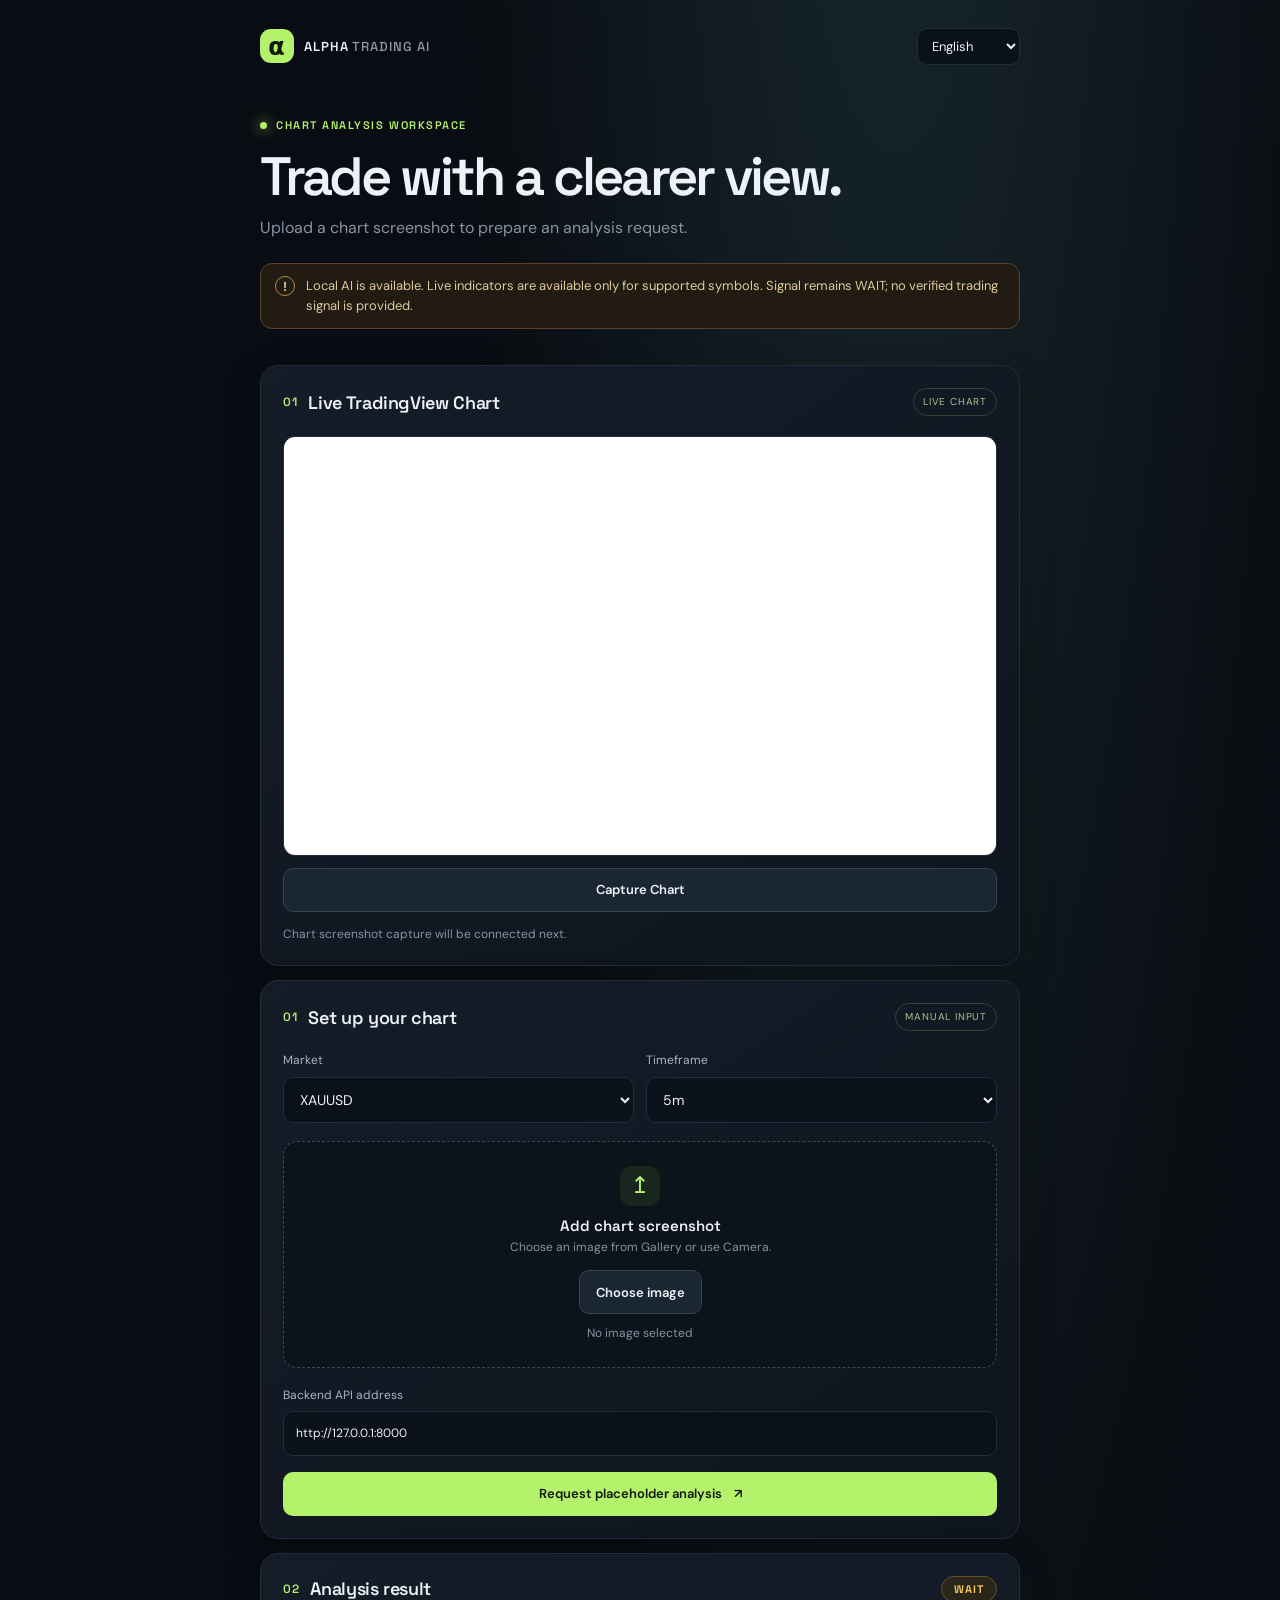
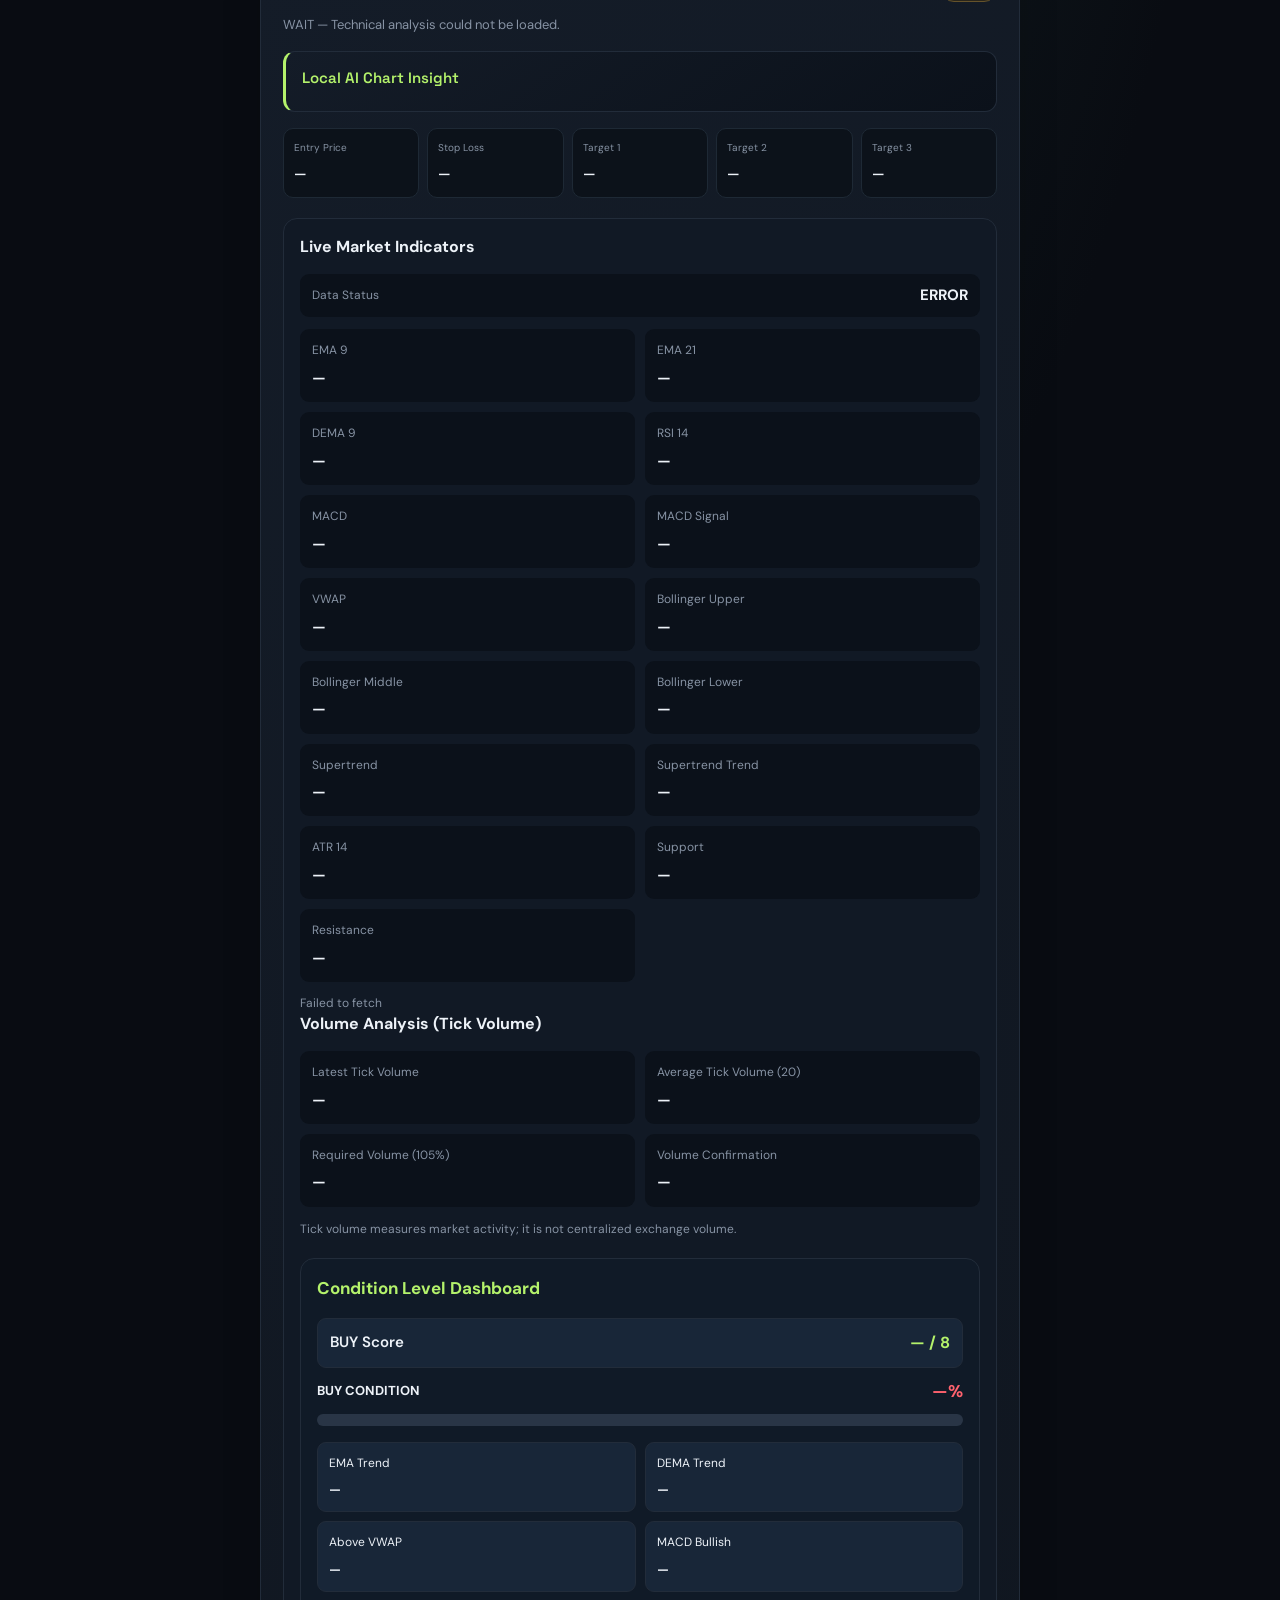
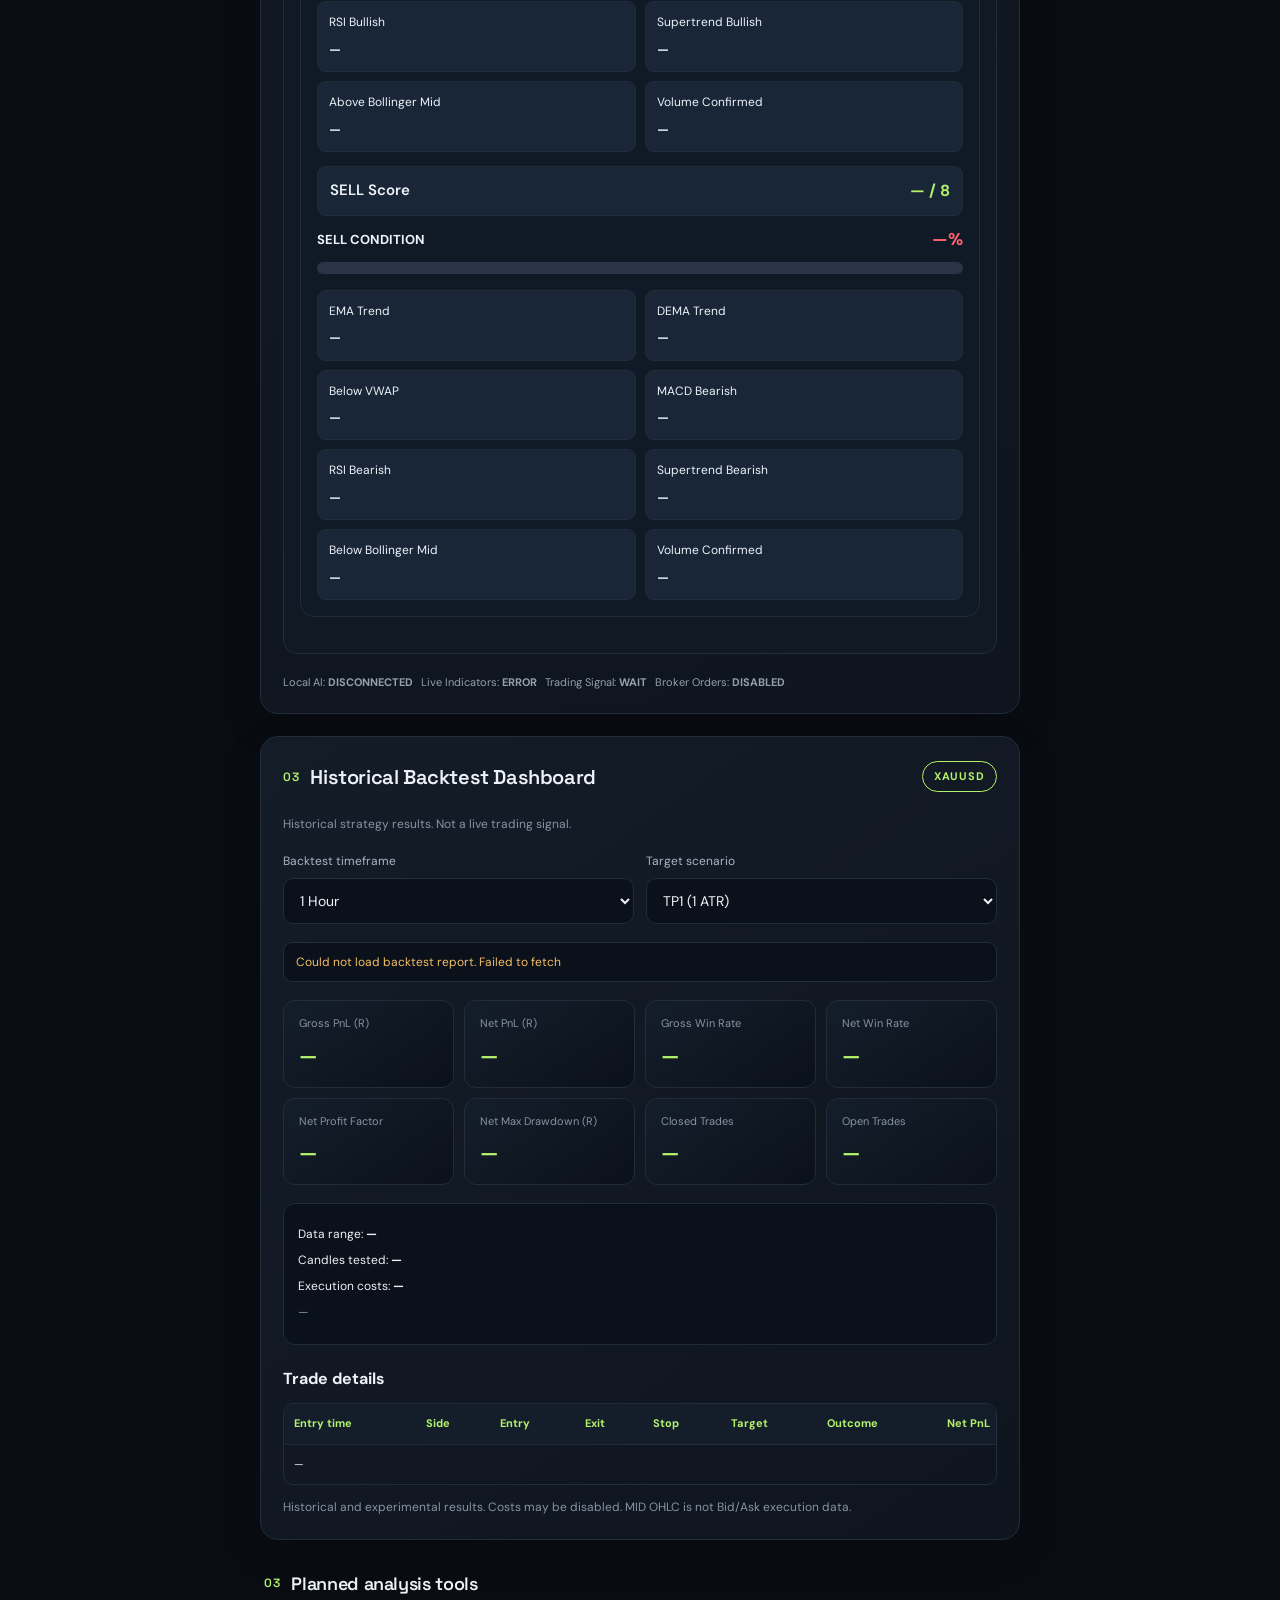
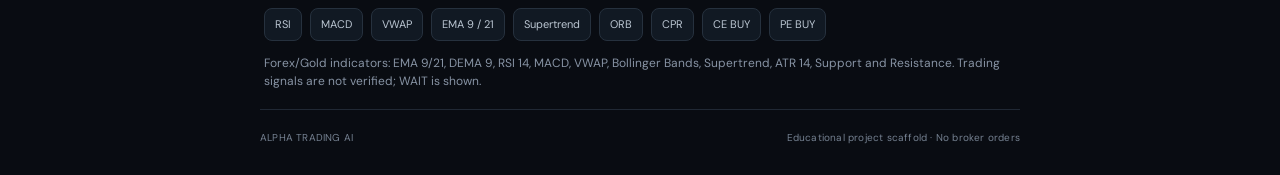
==== commit c676cf82: "Add BUY SELL condition percentage dashboard" ====
--- a/frontend/index.html
+++ b/frontend/index.html
@@ -159,6 +159,55 @@
           </div>
           <p class="muted">Tick volume measures market activity; it is not centralized exchange volume.</p>
         </div>
+        <div class="condition-level">
+          <h3>Condition Level Dashboard</h3>
+          <div class="condition-score">
+            <span>BUY Score</span>
+            <strong id="buy-score">— / 8</strong>
+          </div>
+          <div class="condition-percent">
+            <div class="condition-percent-label">
+              <span>BUY CONDITION</span>
+              <strong id="buy-percent">—%</strong>
+            </div>
+            <div class="condition-progress-track">
+              <div id="buy-progress" class="condition-progress-fill" style="width: 0%"></div>
+            </div>
+          </div>
+          <div class="condition-grid" id="buy-conditions">
+            <div><span>EMA Trend</span><strong id="buy-ema_trend">—</strong></div>
+            <div><span>DEMA Trend</span><strong id="buy-dema_trend">—</strong></div>
+            <div><span>Above VWAP</span><strong id="buy-above_vwap">—</strong></div>
+            <div><span>MACD Bullish</span><strong id="buy-macd_bullish">—</strong></div>
+            <div><span>RSI Bullish</span><strong id="buy-rsi_bullish">—</strong></div>
+            <div><span>Supertrend Bullish</span><strong id="buy-supertrend_bullish">—</strong></div>
+            <div><span>Above Bollinger Mid</span><strong id="buy-above_bollinger_mid">—</strong></div>
+            <div><span>Volume Confirmed</span><strong id="buy-volume_confirmed">—</strong></div>
+          </div>
+          <div class="condition-score">
+            <span>SELL Score</span>
+            <strong id="sell-score">— / 8</strong>
+          </div>
+          <div class="condition-percent">
+            <div class="condition-percent-label">
+              <span>SELL CONDITION</span>
+              <strong id="sell-percent">—%</strong>
+            </div>
+            <div class="condition-progress-track">
+              <div id="sell-progress" class="condition-progress-fill" style="width: 0%"></div>
+            </div>
+          </div>
+          <div class="condition-grid" id="sell-conditions">
+            <div><span>EMA Trend</span><strong id="sell-ema_trend">—</strong></div>
+            <div><span>DEMA Trend</span><strong id="sell-dema_trend">—</strong></div>
+            <div><span>Below VWAP</span><strong id="sell-below_vwap">—</strong></div>
+            <div><span>MACD Bearish</span><strong id="sell-macd_bearish">—</strong></div>
+            <div><span>RSI Bearish</span><strong id="sell-rsi_bearish">—</strong></div>
+            <div><span>Supertrend Bearish</span><strong id="sell-supertrend_bearish">—</strong></div>
+            <div><span>Below Bollinger Mid</span><strong id="sell-below_bollinger_mid">—</strong></div>
+            <div><span>Volume Confirmed</span><strong id="sell-volume_confirmed">—</strong></div>
+          </div>
+        </div>
       </div>
       <div class="connection-state">
         <div>Local AI: <strong id="local-ai-status">CHECKING</strong></div>
--- a/frontend/styles.css
+++ b/frontend/styles.css
@@ -355,3 +355,125 @@
     grid-template-columns: repeat(4, minmax(0, 1fr));
   }
 }
+
+/* BUY / SELL Condition Level Dashboard */
+.condition-level {
+  margin: 20px 0;
+  padding: 16px;
+  background: #101a27;
+  border: 1px solid var(--line);
+  border-radius: 14px;
+}
+
+.condition-level h3 {
+  margin: 0 0 16px;
+  color: var(--accent);
+  font-size: 17px;
+}
+
+.condition-score {
+  display: flex;
+  justify-content: space-between;
+  align-items: center;
+  gap: 10px;
+  margin: 14px 0 10px;
+  padding: 12px;
+  background: #182638;
+  border: 1px solid var(--line);
+  border-radius: 9px;
+}
+
+.condition-score span {
+  color: var(--text);
+  font-weight: 600;
+}
+
+.condition-score strong {
+  color: var(--accent);
+  font-size: 16px;
+}
+
+.condition-grid {
+  display: grid;
+  grid-template-columns: repeat(2, minmax(0, 1fr));
+  gap: 9px;
+}
+
+.condition-grid > div {
+  display: flex;
+  flex-direction: column;
+  justify-content: space-between;
+  gap: 8px;
+  min-width: 0;
+  padding: 11px;
+  background: #182638;
+  border: 1px solid var(--line);
+  border-radius: 9px;
+}
+
+.condition-grid span {
+  color: var(--text);
+  font-size: 12px;
+}
+
+.condition-grid strong {
+  font-size: 13px;
+}
+
+.condition-grid strong[data-status="PASS"] {
+  color: #20d890;
+}
+
+.condition-grid strong[data-status="FAIL"] {
+  color: #ff626e;
+}
+
+@media (max-width: 360px) {
+  .condition-grid {
+    grid-template-columns: 1fr;
+  }
+}
+
+/* Condition percentage and progress bar */
+.condition-percent {
+  margin: 10px 0 16px;
+}
+
+.condition-percent-label {
+  display: flex;
+  justify-content: space-between;
+  align-items: center;
+  margin-bottom: 9px;
+  color: var(--text);
+  font-size: 13px;
+  font-weight: 700;
+}
+
+.condition-percent-label strong {
+  color: #ff626e;
+  font-size: 17px;
+}
+
+.condition-progress-track {
+  width: 100%;
+  height: 12px;
+  overflow: hidden;
+  background: #293546;
+  border-radius: 20px;
+}
+
+.condition-progress-fill {
+  height: 100%;
+  width: 0%;
+  background: #ff626e;
+  border-radius: 20px;
+  transition: width 0.5s ease, background 0.3s ease;
+}
+
+.condition-progress-fill[data-status="PASS"] {
+  background: #20d890;
+}
+
+.condition-progress-fill[data-status="UNKNOWN"] {
+  background: #718096;
+}
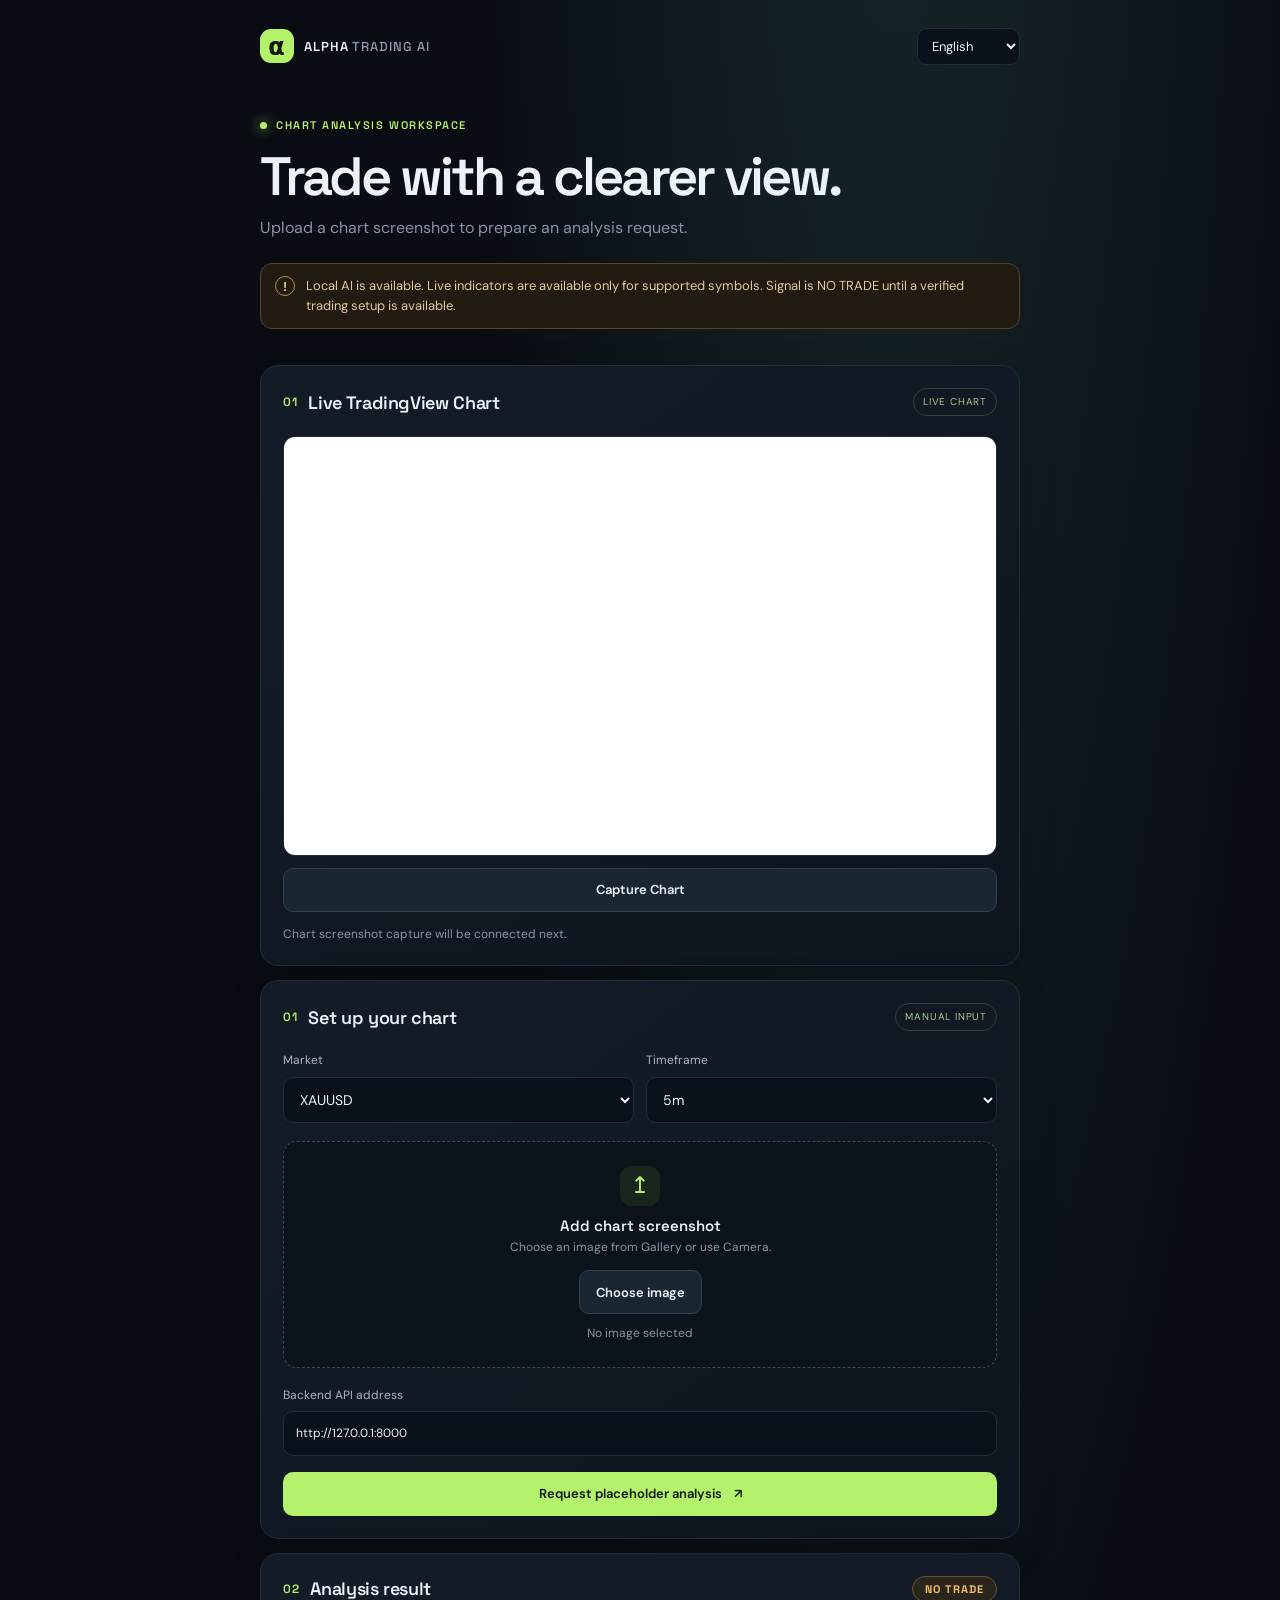
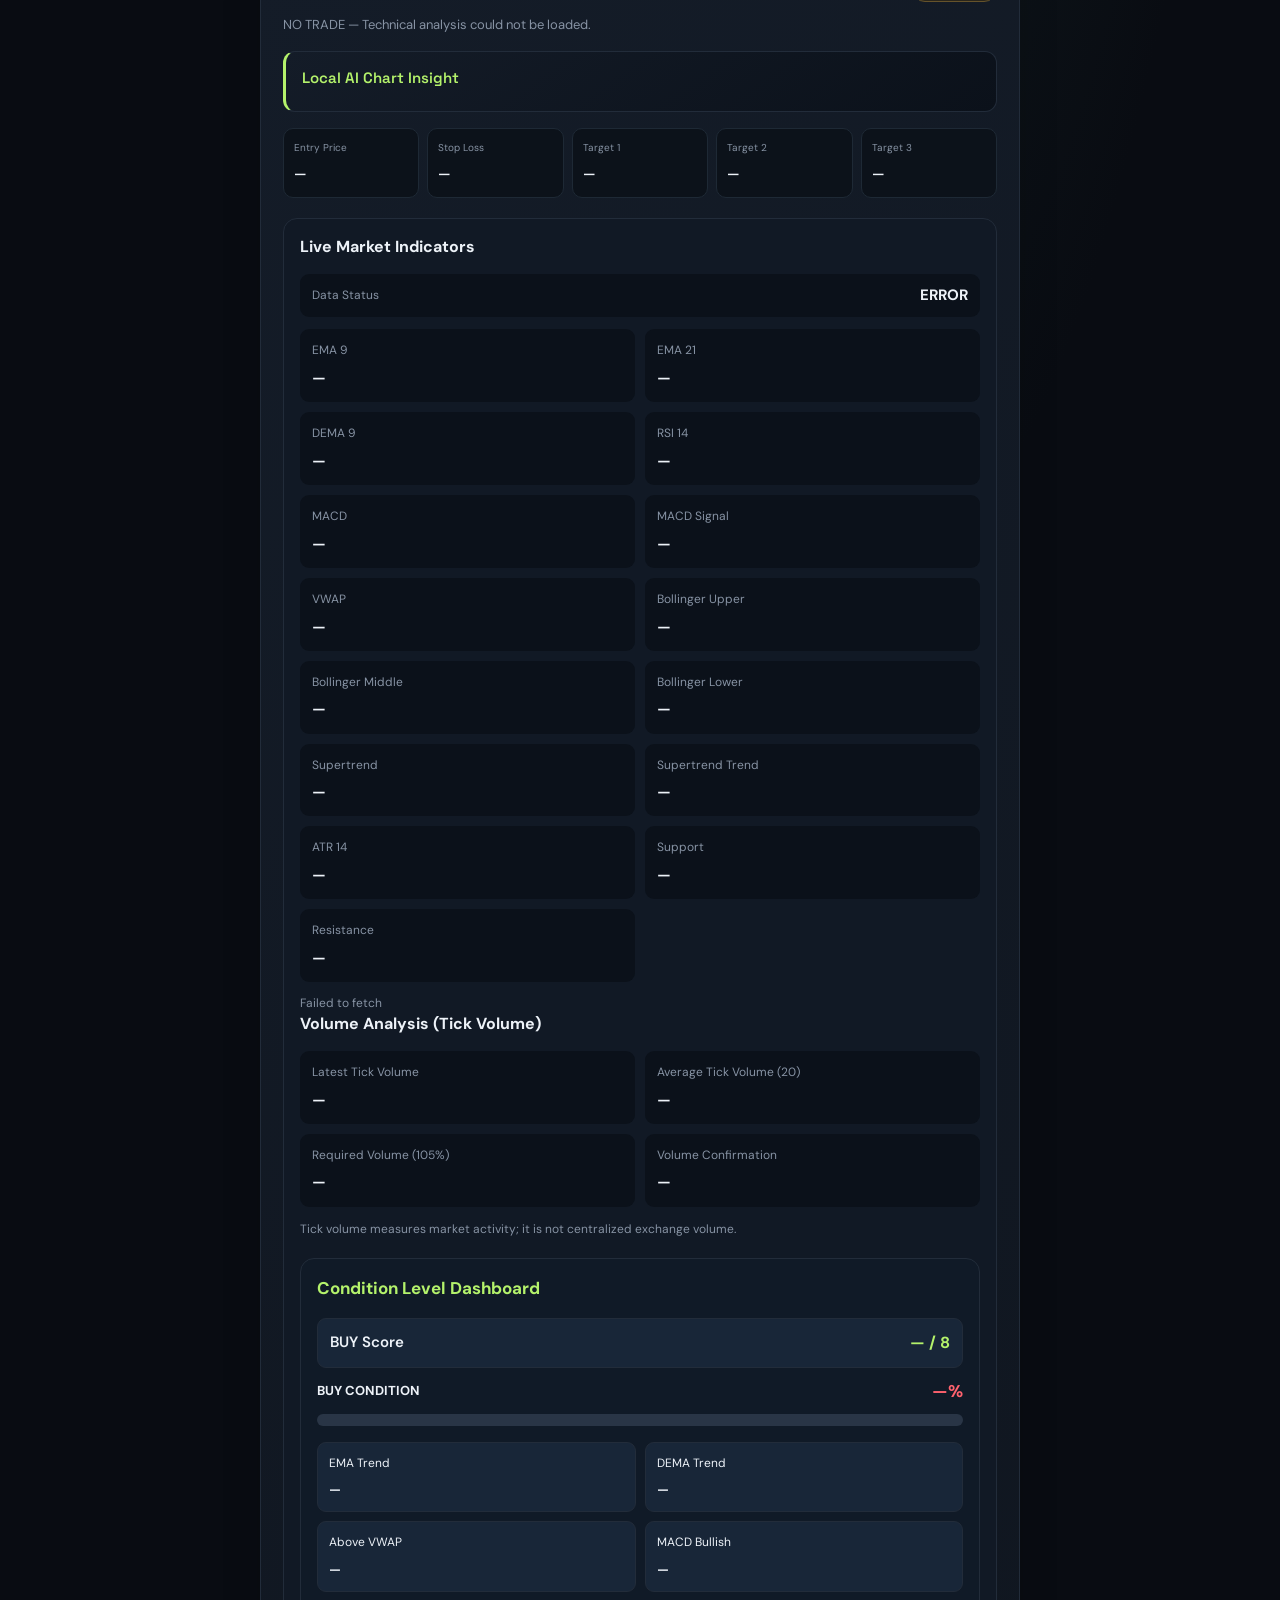
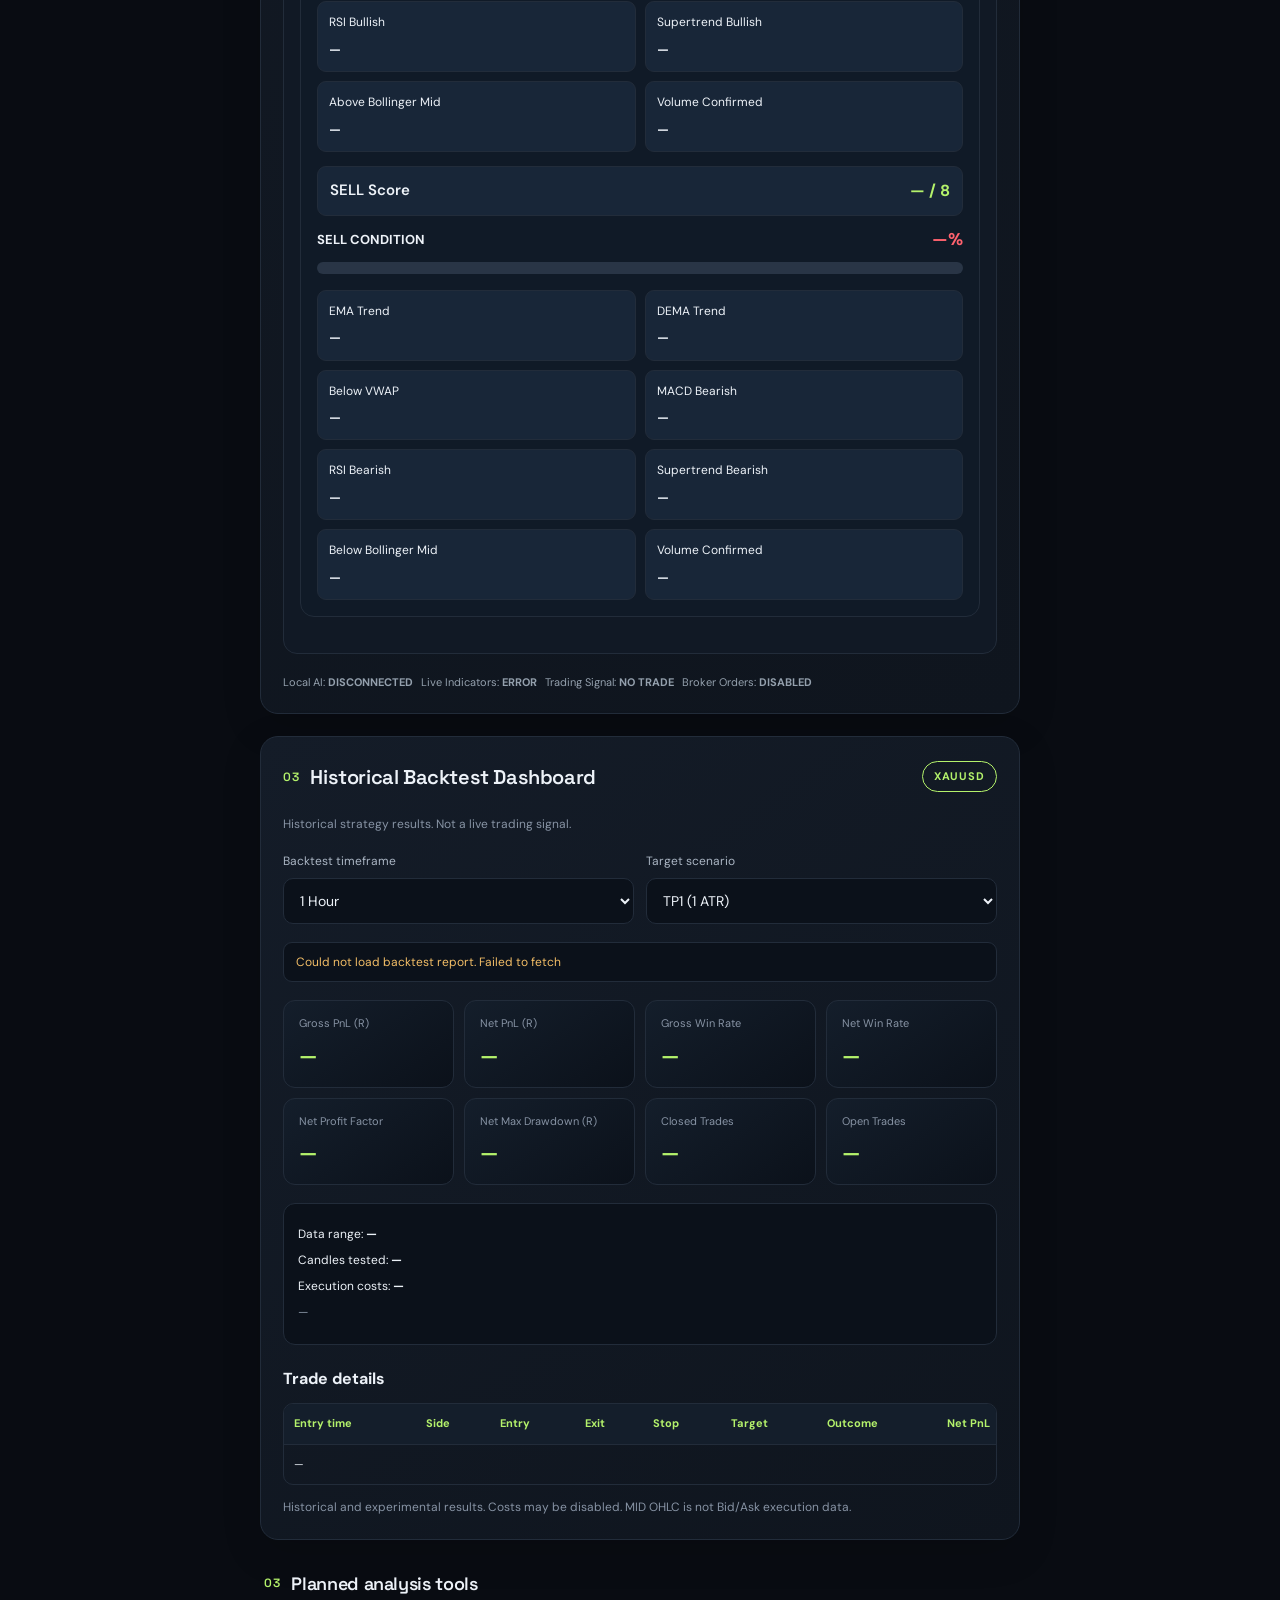
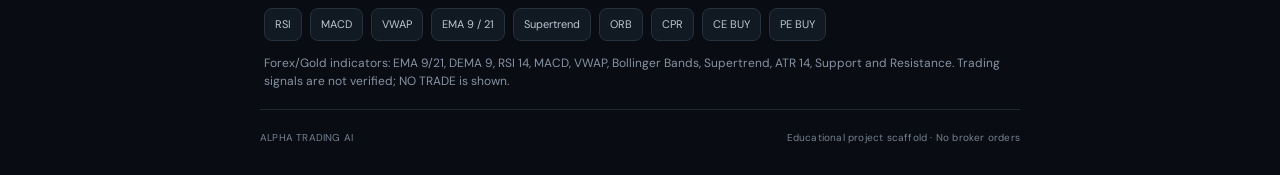
==== commit 80844af1: "Add validated trading signals and Gradle wrapper" ====
--- a/frontend/index.html
+++ b/frontend/index.html
@@ -33,7 +33,7 @@
       <p data-i18n="subtitle">Upload a chart screenshot to prepare an analysis request.</p>
       <div class="notice" role="note">
         <span class="notice-icon">!</span>
-        <p data-i18n="disclaimer">Analysis and live market data are not connected. This starter returns WAIT and is not a trading signal.</p>
+        <p data-i18n="disclaimer">Analysis and live market data are not connected. This starter displays NO TRADE until a trading setup is verified.</p>
       </div>
     </section>
 
@@ -111,9 +111,9 @@
           <span class="step">02</span>
           <h2 id="result-title" data-i18n="result">Analysis result</h2>
         </div>
-        <span id="signal" class="signal">WAIT</span>
-      </div>
-      <p id="result-note" class="result-note" data-i18n="waitNote">No verified chart analysis is available. WAIT is the safe placeholder state.</p>
+        <span id="signal" class="signal">NO TRADE</span>
+      </div>
+      <p id="result-note" class="result-note" data-i18n="waitNote">No verified trading setup is available. NO TRADE is the safe state.</p>
       <div class="vision-insight" aria-live="polite">
         <h3>Local AI Chart Insight</h3>
         <p id="vision-insight" hidden></p>
@@ -212,7 +212,7 @@
       <div class="connection-state">
         <div>Local AI: <strong id="local-ai-status">CHECKING</strong></div>
         <div>Live Indicators: <strong id="live-ai-status">NOT CHECKED</strong></div>
-        <div>Trading Signal: <strong id="signal-status">WAIT</strong></div>
+        <div>Trading Signal: <strong id="signal-status">NO TRADE</strong></div>
         <div>Broker Orders: <strong id="broker-status">DISABLED</strong></div>
       </div>
     </section>
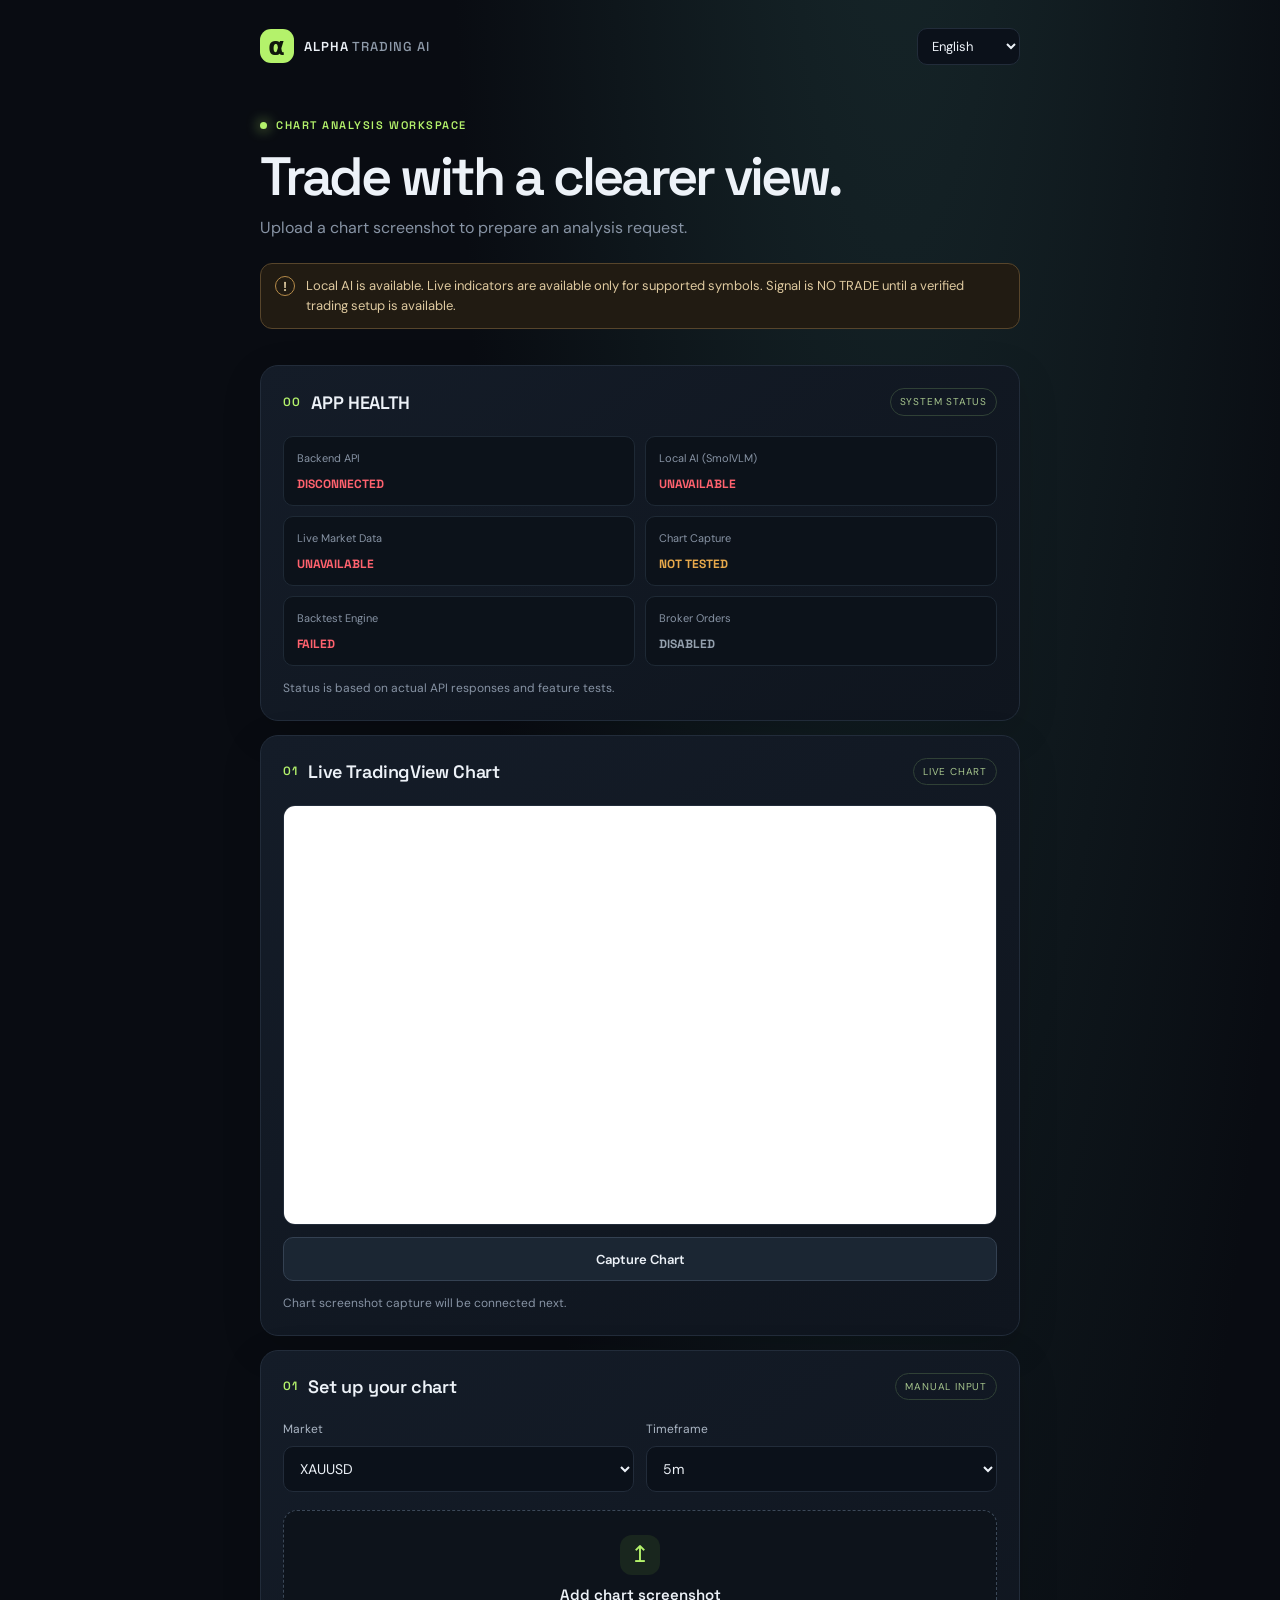
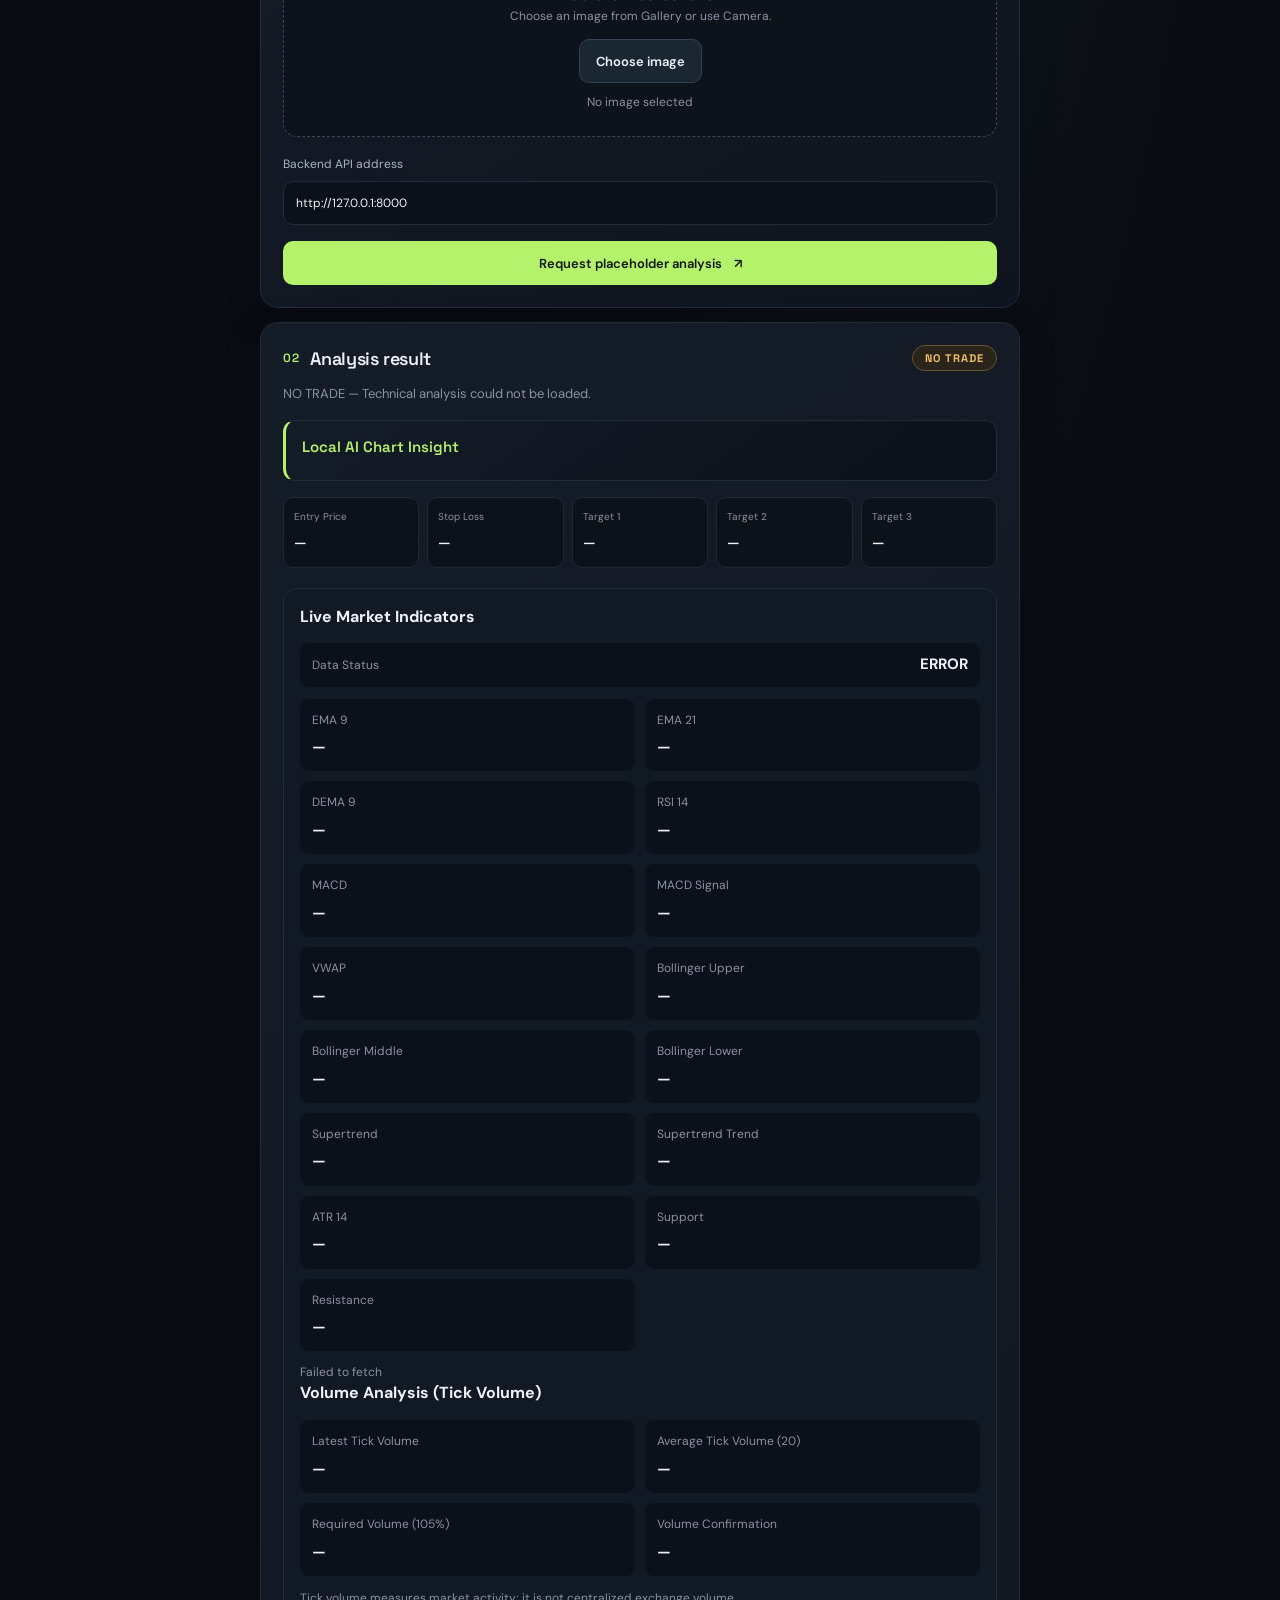
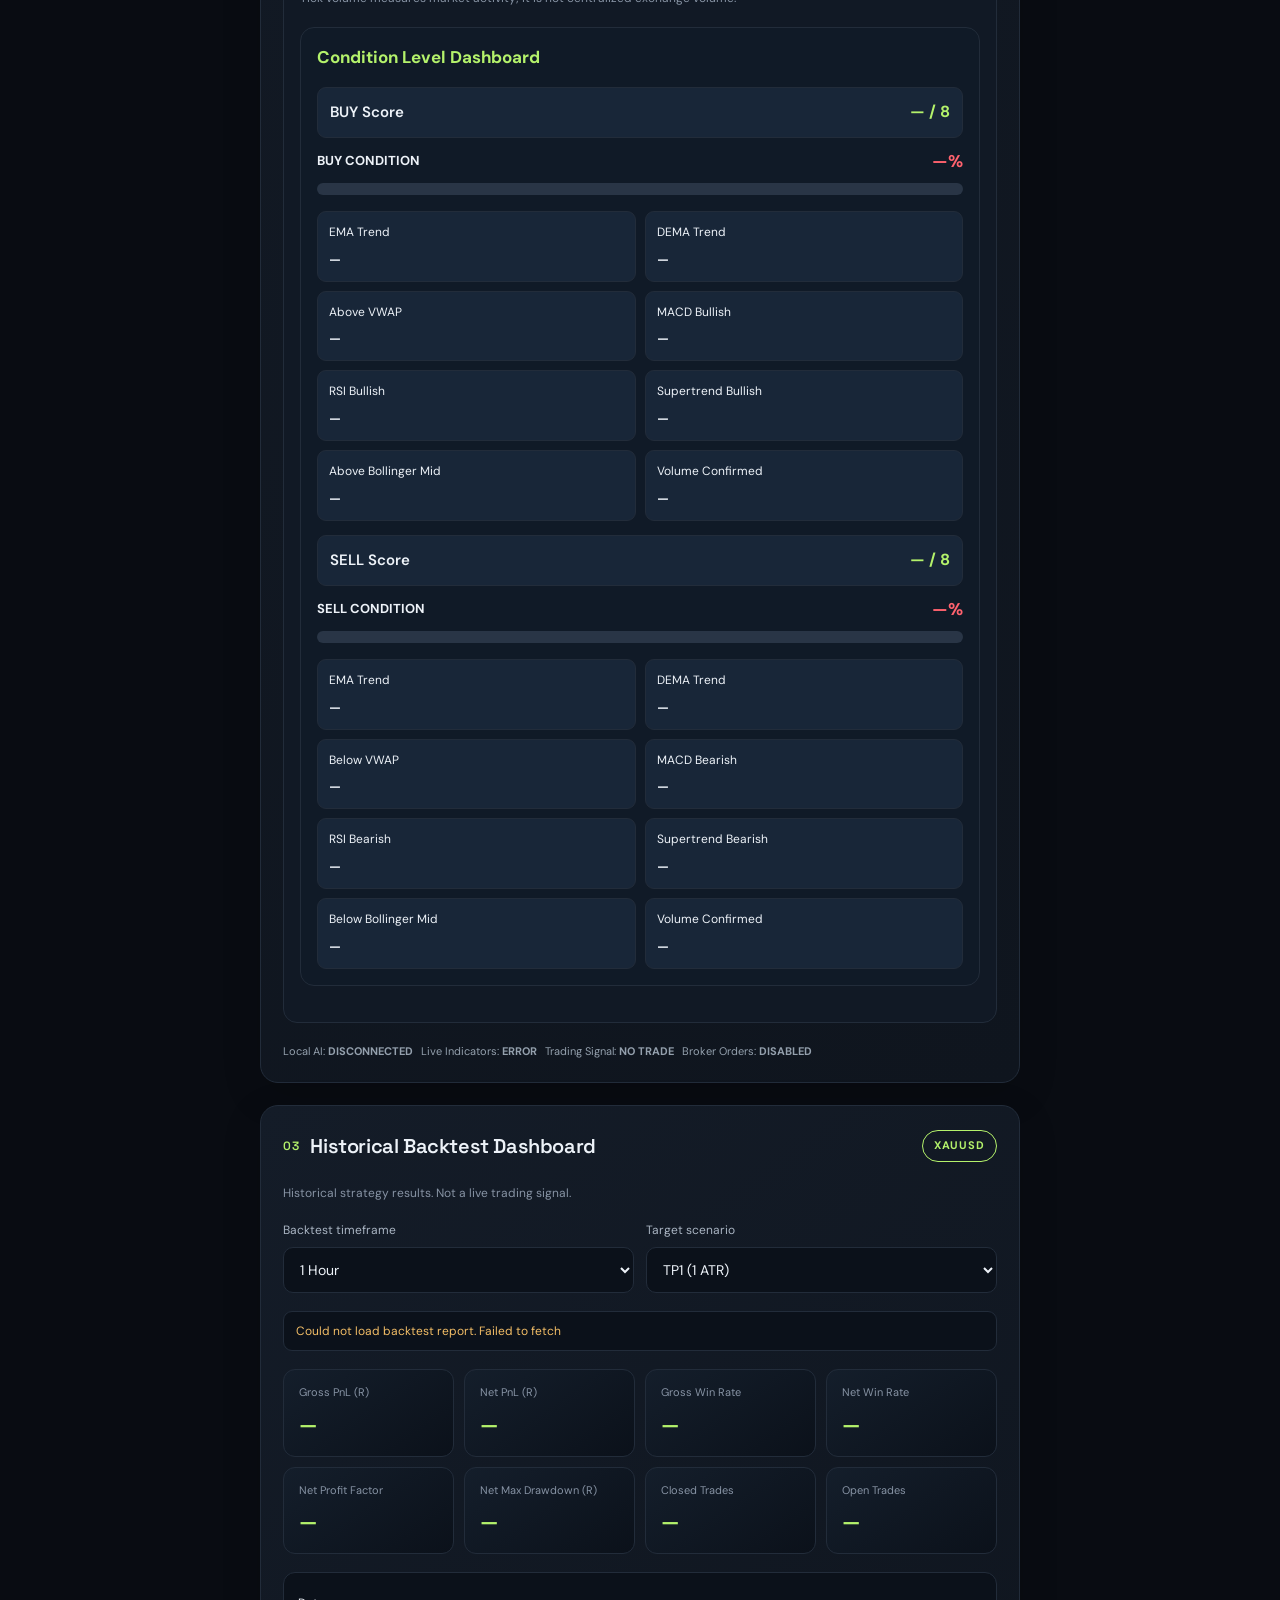
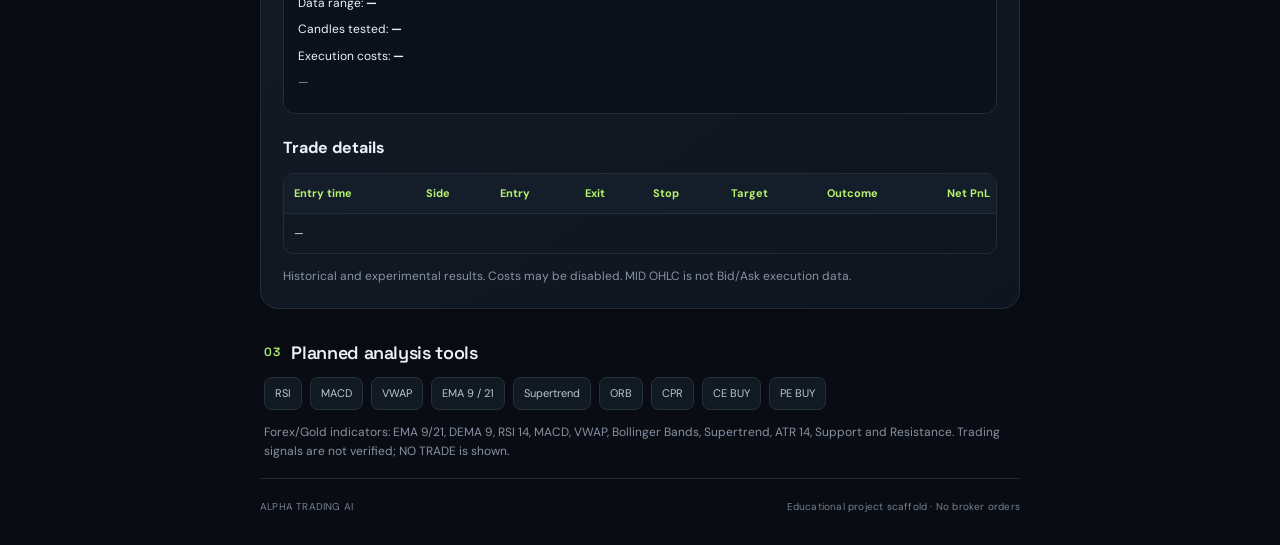
==== commit 8ca28b04: "Add APP HEALTH dashboard" ====
--- a/frontend/index.html
+++ b/frontend/index.html
@@ -37,6 +37,43 @@
       </div>
     </section>
 
+    <section class="panel app-health-panel" aria-labelledby="app-health-title">
+      <div class="section-heading">
+        <div>
+          <span class="step">00</span>
+          <h2 id="app-health-title" data-i18n="appHealthTitle">APP HEALTH</h2>
+        </div>
+        <span class="tag">SYSTEM STATUS</span>
+      </div>
+      <div class="app-health-grid">
+        <div class="health-card">
+          <span data-i18n="healthBackend">Backend API</span>
+          <strong id="app-health-backend" data-status="UNKNOWN">CHECKING</strong>
+        </div>
+        <div class="health-card">
+          <span data-i18n="healthAI">Local AI (SmolVLM)</span>
+          <strong id="app-health-ai" data-status="UNKNOWN">CHECKING</strong>
+        </div>
+        <div class="health-card">
+          <span data-i18n="healthMarket">Live Market Data</span>
+          <strong id="app-health-market" data-status="UNKNOWN">CHECKING</strong>
+        </div>
+        <div class="health-card">
+          <span data-i18n="healthCapture">Chart Capture</span>
+          <strong id="app-health-capture" data-status="UNKNOWN">NOT TESTED</strong>
+        </div>
+        <div class="health-card">
+          <span data-i18n="healthBacktest">Backtest Engine</span>
+          <strong id="app-health-backtest" data-status="UNKNOWN">CHECKING</strong>
+        </div>
+        <div class="health-card">
+          <span data-i18n="healthBroker">Broker Orders</span>
+          <strong id="app-health-broker" data-status="DISABLED">DISABLED</strong>
+        </div>
+      </div>
+      <p class="muted" data-i18n="healthNote">Status is based on actual API responses and feature tests.</p>
+    </section>
+
     <section class="panel" aria-labelledby="live-chart-title">
       <div class="section-heading">
         <div>
--- a/frontend/styles.css
+++ b/frontend/styles.css
@@ -477,3 +477,37 @@
 .condition-progress-fill[data-status="UNKNOWN"] {
   background: #718096;
 }
+
+
+/* APP HEALTH dashboard */
+.app-health-grid {
+  display: grid;
+  grid-template-columns: repeat(2, minmax(0, 1fr));
+  gap: 10px;
+  margin-top: 14px;
+}
+.health-card {
+  display: flex;
+  flex-direction: column;
+  gap: 9px;
+  min-width: 0;
+  padding: 13px;
+  background: #0c121a;
+  border: 1px solid #1e2935;
+  border-radius: 10px;
+}
+.health-card span {
+  color: var(--muted);
+  font-size: 11px;
+}
+.health-card strong {
+  font: 700 12px var(--display);
+  overflow-wrap: anywhere;
+}
+.health-card strong[data-status="PASS"] { color: #20d890; }
+.health-card strong[data-status="FAIL"] { color: #ff626e; }
+.health-card strong[data-status="UNKNOWN"] { color: #e8a94b; }
+.health-card strong[data-status="DISABLED"] { color: #94a0ad; }
+@media (max-width: 360px) {
+  .app-health-grid { grid-template-columns: 1fr; }
+}
